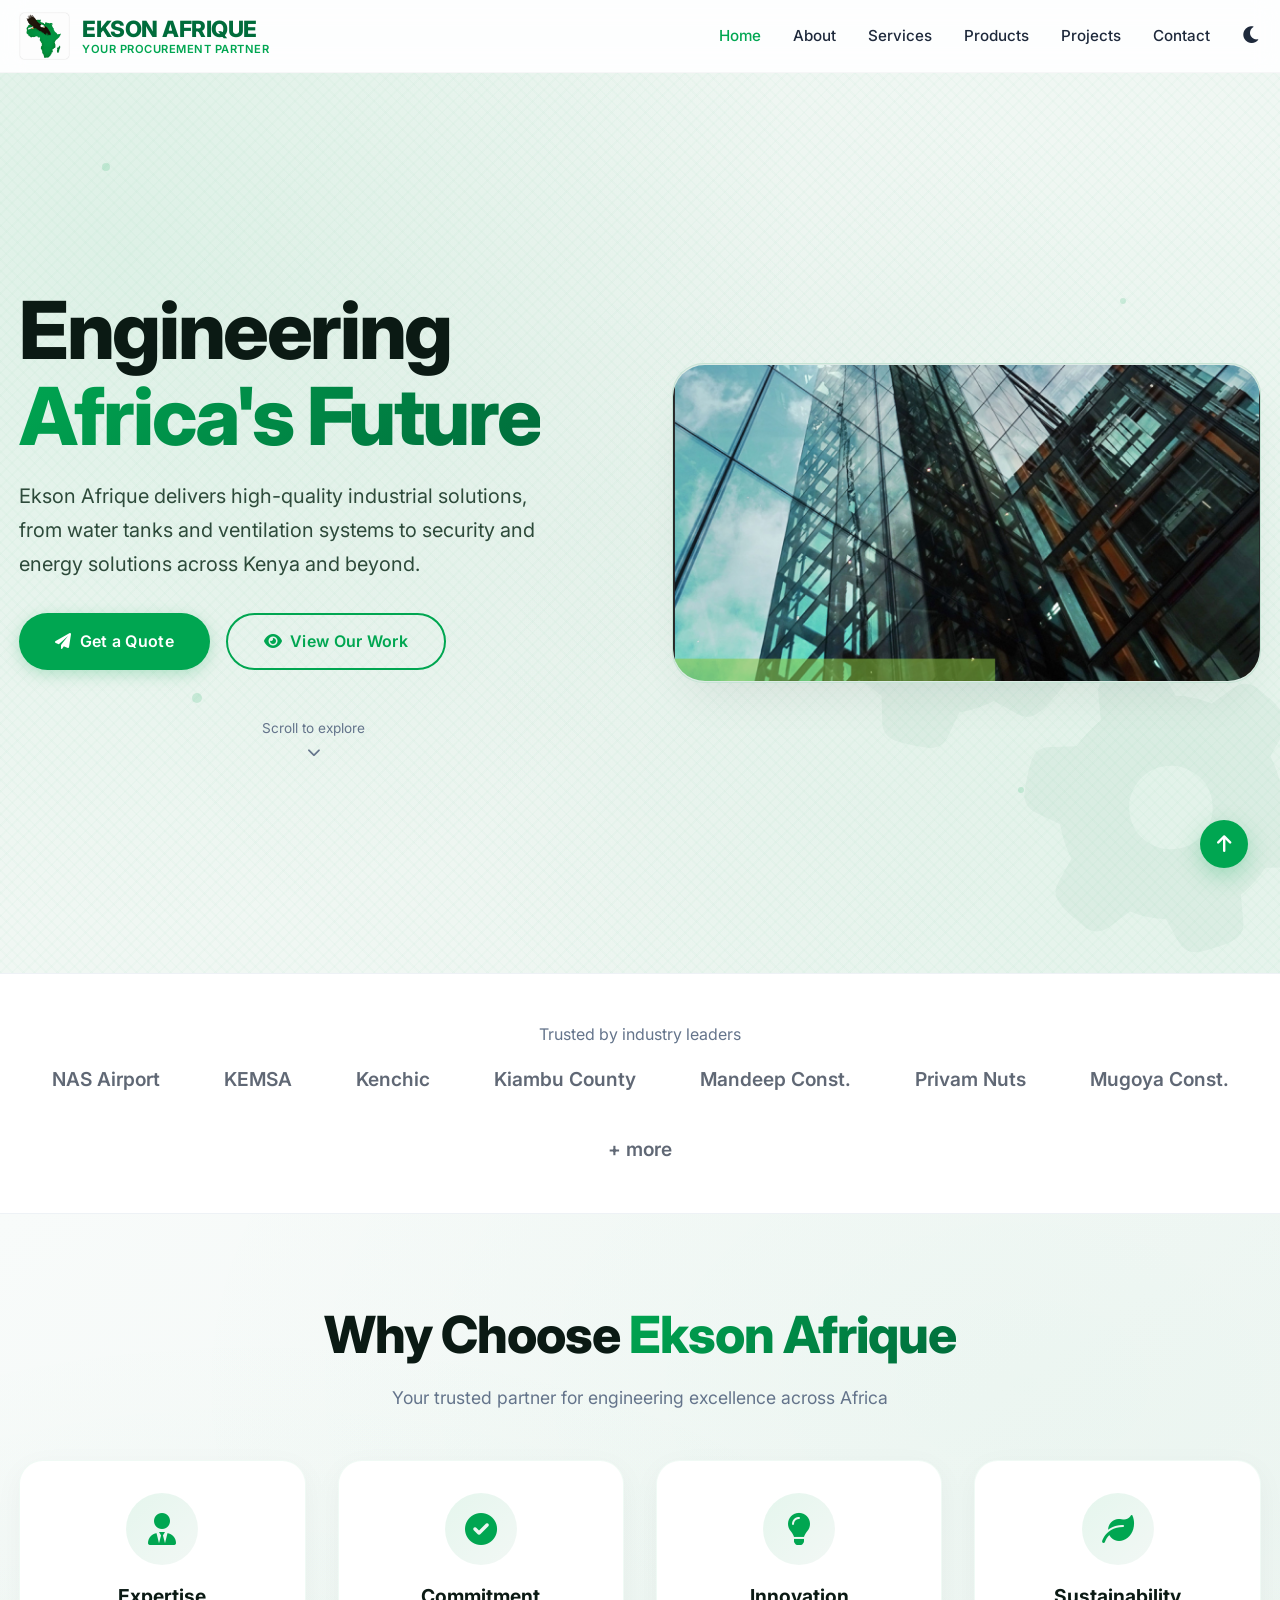
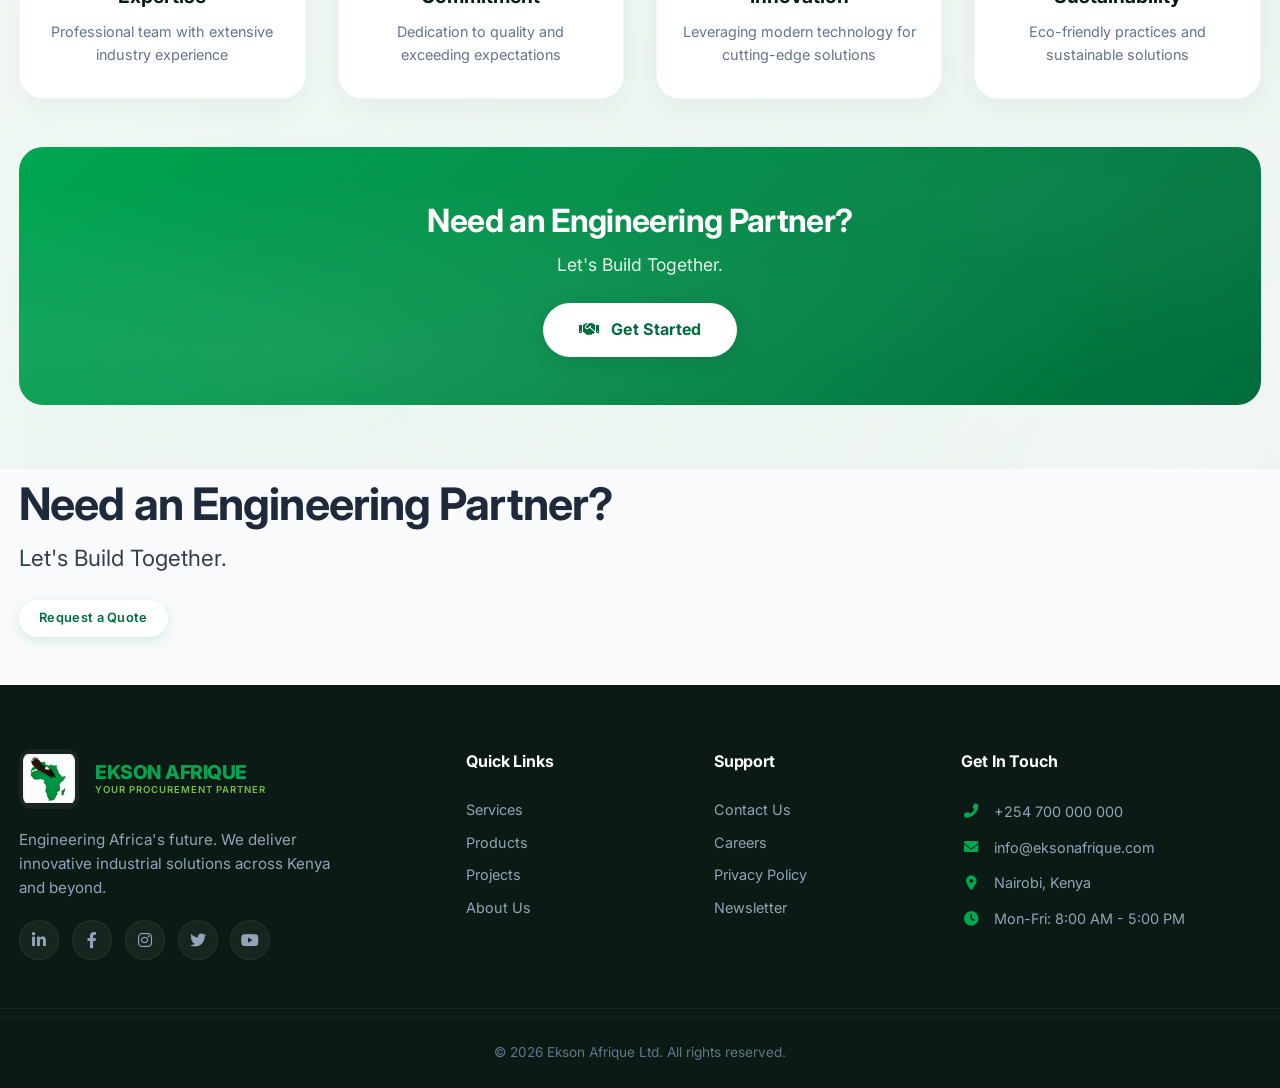
==== index.html @ 71b9205b "Initial website" ====
<!DOCTYPE html>
<html lang="en">
<head>
    <meta charset="UTF-8" />
    <meta name="viewport" content="width=device-width, initial-scale=1.0" />
    <title>Ekson Afrique – Engineering Excellence. Powering Africa's Future.</title>
    <meta name="description" content="Ekson Afrique Ltd is a Kenyan engineering and procurement company delivering industrial solutions, steel fabrication, security systems, and energy." />
    <meta property="og:title" content="Ekson Afrique – Engineering Excellence" />
    <meta property="og:description" content="Powering Africa's Future. Industrial engineering, procurement, and security." />
    <meta property="og:type" content="website" />
    <meta name="twitter:card" content="summary_large_image" />
    <link rel="icon" href="data:image/svg+xml,<svg xmlns='http://www.w3.org/2000/svg' viewBox='0 0 100 100'><text y='.9em' font-size='90'>⚙️</text></svg>" />
    <!-- Google Fonts Inter -->
    <link rel="preconnect" href="https://fonts.googleapis.com" />
    <link rel="preconnect" href="https://fonts.gstatic.com" crossorigin />
    <link href="https://fonts.googleapis.com/css2?family=Inter:opsz,wght@14..32,300;14..32,400;14..32,600;14..32,700;14..32,800&display=swap" rel="stylesheet" />
    <!-- Font Awesome 6 (Free) CDN -->
    <link rel="stylesheet" href="https://cdnjs.cloudflare.com/ajax/libs/font-awesome/6.0.0-beta3/css/all.min.css" />
    <!-- Global Styles -->


    <link rel="stylesheet" href="css/style.css" />
    <link rel="stylesheet" href="css/homepage.css">
    <link rel="stylesheet" href="css/modal.css">
    <link rel="stylesheet" href="css/footer.css">
      <link rel="stylesheet" href="css/privacy.css">
    
    


</head>
<body>
    <!-- ===== Navigation ===== -->
    <nav class="navbar" role="navigation" aria-label="Main navigation">

        
        <div class="container nav-flex">
            <a href="index.html" class="logo">
                <img src="./Pics/Logo.png" alt="">

                <div class="logo-text">
                    <span class="brand">EKSON AFRIQUE</span>
                    <span class="tagline">YOUR PROCUREMENT PARTNER</span>
                </div>
            </a>



            <div class="nav-links" id="navLinks">
                <a href="index.html">Home</a>
                <a href="pages/about.html">About</a>
                <a href="pages/services.html">Services</a>
                <a href="pages/products.html">Products</a>
                <a href="pages/projects.html">Projects</a>
                <a href="pages/contact.html">Contact</a>
                <button class="dark-toggle" id="darkToggle" aria-label="Toggle dark mode"><i class="fas fa-moon"></i></button>
            </div>
            <div class="hamburger" id="hamburger" aria-label="Menu" role="button" tabindex="0">
                <i class="fas fa-bars"></i>
            </div>
        </div>
    </nav>

 <!-- ===== INTRO / HERO SECTION ===== -->
<section class="intro-section">
    <!-- Background decorations -->
    <div class="bg-decoration">
        <i class="fas fa-cogs"></i>
    </div>
    <div class="floating-dots">
        <span></span>
        <span></span>
        <span></span>
        <span></span>
        <span></span>
    </div>
    
    <div class="container">
        <div class="hero-grid">
            <!-- Left Column: Text Content -->
            <div>
                <h1>
                    Engineering <br />
                    <span class="text-gradient">Africa's Future</span>
                </h1>
                <p class="hero-subtitle">
                    Ekson Afrique delivers high-quality industrial solutions, 
                    from water tanks and ventilation systems to security and 
                    energy solutions across Kenya and beyond.
                </p>
                <div class="hero-buttons">
                    <a href="pages/contact.html" class="btn">
                        <i class="fas fa-paper-plane" style="margin-right: 8px;"></i> Get a Quote
                    </a>
                    
                    <a href="pages/products.html"class="btn btn-outline">
                        <i class="fas fa-eye" style="margin-right: 8px;"></i> View Our Work
                    </a>
                </div>
                <div class="scroll-indicator">
                    <span>Scroll to explore</span>
                    <i class="fas fa-chevron-down" style="margin-top: 6px;"></i>
                </div>
            </div>
            
            <!-- Right Column: Image with Intro.png -->
            <div class="hero-image">
                <img src="../Pics/Intro.png" alt="Ekson Afrique - Engineering Solutions" />
                <div class="image-icon">
                    <i class="fas fa-industry"></i>
                </div>
            </div>
        </div>
    </div>
</section>
    <!-- ===== Trusted By ===== -->
    <section class="trusted">
        <div class="container">
            <p class="text-center" style="color:#64748B; margin-bottom:1rem; transition: color 0.3s;">Trusted by industry leaders</p>
            <div class="logo-strip">
                <span>NAS Airport</span><span>KEMSA</span><span>Kenchic</span><span>Kiambu County</span>
                <span>Mandeep Const.</span><span>Privam Nuts</span><span>Mugoya Const.</span><span>+ more</span>
            </div>
        </div>
    </section>

<!-- ===== Why Choose (Homepage) ===== -->
<section class="why-choose-section">
    <div class="container">
        <h2 class="section-title text-center">Why Choose <span class="text-gradient">Ekson Afrique</span></h2>
        <p class="section-subtitle text-center">Your trusted partner for engineering excellence across Africa</p>
        
        <div class="features-grid">
            <!-- Feature 1: Expertise -->
            <div class="feature-card">
                <div class="feature-icon-wrapper">
                    <i class="fas fa-user-tie"></i>
                </div>
                <h4>Expertise</h4>
                <p>Professional team with extensive industry experience</p>
            </div>

            <!-- Feature 2: Commitment -->
            <div class="feature-card">
                <div class="feature-icon-wrapper">
                    <i class="fas fa-check-circle"></i>
                </div>
                <h4>Commitment</h4>
                <p>Dedication to quality and exceeding expectations</p>
            </div>

            <!-- Feature 3: Innovation -->
            <div class="feature-card">
                <div class="feature-icon-wrapper">
                    <i class="fas fa-lightbulb"></i>
                </div>
                <h4>Innovation</h4>
                <p>Leveraging modern technology for cutting-edge solutions</p>
            </div>

            <!-- Feature 4: Sustainability -->
            <div class="feature-card">
                <div class="feature-icon-wrapper">
                    <i class="fas fa-leaf"></i>
                </div>
                <h4>Sustainability</h4>
                <p>Eco-friendly practices and sustainable solutions</p>
            </div>
        </div>

        <!-- CTA at bottom -->
        <div class="why-choose-cta">
            <h3>Need an Engineering Partner?</h3>
            <p>Let's Build Together.</p>
            <a href="pages/contact.html" class="btn">
                <i class="fas fa-handshake" style="margin-right: 8px;"></i> Get Started
            </a>
        </div>
    </div>
</section>

    <!-- ===== CTA ===== -->
    <section class="container">
        <div class="cta-section">
            <h2 style="font-size:2.8rem;">Need an Engineering Partner?</h2>
            <p style="font-size:1.4rem; opacity:0.9;">Let's Build Together.</p>
            <a href="pages/contact.html" class="btn" style="background:white; color:#006C3B; margin-top:1.5rem;">Request a Quote</a>
        </div>
    </section>

   <!-- ===== FOOTER ===== -->
<footer class="footer">
    <div class="container footer-grid">
        <!-- Column 1: Logo & About -->
        <div class="footer-brand">
            <div class="footer-logo-wrapper">
                <img src="./Pics/Logo.png" alt="Ekson Afrique Logo" class="footer-logo" />
                <div class="footer-logo-text">
                    <span class="footer-brand-name">EKSON AFRIQUE</span>
                    <span class="footer-tagline">YOUR PROCUREMENT PARTNER</span>
                </div>
            </div>
            <p class="footer-description">Engineering Africa's future. We deliver innovative industrial solutions across Kenya and beyond.</p>
            <div class="footer-social">
                    <a href="https://www.linkedin.com/company/ekson-afrique/" aria-label="LinkedIn"><i class="fab fa-linkedin-in"></i></a>
                    <a href="https://web.facebook.com/eksonafriqueltd/" aria-label="Facebook"><i class="fab fa-facebook-f"></i></a>

                    <a href="https://www.instagram.com/ekson_afrique/"  aria-label="Instagram"><i class="fab fa-instagram"></i></a>

                    <a href="https://twitter.com" aria-label="Twitter"><i class="fab fa-twitter"></i></a>

                    <a href="https://www.youtube.com" aria-label="YouTube"><i class="fab fa-youtube"></i></a>
                </div>
        </div>

        <!-- Column 2: Quick Links -->
        <div class="footer-links">
            <h4>Quick Links</h4>
            <a href="services.html">Services</a>
            <a href="products.html">Products</a>
            <a href="projects.html">Projects</a>
            <a href="about.html">About Us</a>
        </div>

        <!-- Column 3: Support -->
        <div class="footer-links">
            <h4>Support</h4>
            <a href="contact.html">Contact Us</a>
            <a href="#">Careers</a>
            <a href="#" id="privacyPolicyLink">Privacy Policy</a>
            <a href="#">Newsletter</a>
        </div>

        <!-- Column 4: Contact Info -->
        <div class="footer-contact">
            <h4>Get In Touch</h4>
            <div class="footer-contact-item">
                <i class="fas fa-phone-alt"></i>
                <span>+254 700 000 000</span>
            </div>
            <div class="footer-contact-item">
                <i class="fas fa-envelope"></i>
                <span>info@eksonafrique.com</span>
            </div>
            <div class="footer-contact-item">
                <i class="fas fa-map-marker-alt"></i>
                <span>Nairobi, Kenya</span>
            </div>
            <div class="footer-contact-item">
                <i class="fas fa-clock"></i>
                <span>Mon-Fri: 8:00 AM - 5:00 PM</span>
            </div>
        </div>
    </div>

    <!-- Footer Bottom -->
    <div class="footer-bottom">
        <div class="container">
            <p>&copy; 2026 Ekson Afrique Ltd. All rights reserved.</p>
        </div>
    </div>
</footer>


<div class="modal-overlay" id="privacyModal">
    <div class="modal-container">
        <div class="modal-header">
            <h2>Privacy Policy</h2>
            <button class="modal-close-btn" id="closeModalBtn" aria-label="Close modal">
                <i class="fas fa-times"></i>
            </button>
        </div>
        <div class="modal-body">
            <div class="modal-content">
                <p><strong>Last Updated:</strong> July 2026</p>
                
                <h3>1. Information We Collect</h3>
                <p>Ekson Afrique Ltd collects information you provide directly, such as when you contact us, request a quote, or sign up for our newsletter. This may include:</p>
                <ul>
                    <li>Name and contact information</li>
                    <li>Company details</li>
                    <li>Project requirements</li>
                    <li>Communication preferences</li>
                </ul>

                <h3>2. How We Use Your Information</h3>
                <p>We use the information we collect to:</p>
                <ul>
                    <li>Provide and improve our services</li>
                    <li>Respond to inquiries and requests</li>
                    <li>Send important updates and communications</li>
                    <li>Comply with legal obligations</li>
                </ul>

                <h3>3. Information Sharing</h3>
                <p>We do not sell, trade, or rent your personal information to third parties. We may share information with:</p>
                <ul>
                    <li>Service providers who assist with our operations</li>
                    <li>Legal authorities when required by law</li>
                    <li>Business partners with your consent</li>
                </ul>

                <h3>4. Data Security</h3>
                <p>We implement appropriate technical and organizational measures to protect your personal information against unauthorized access, alteration, disclosure, or destruction.</p>

                <h3>5. Your Rights</h3>
                <p>You have the right to:</p>
                <ul>
                    <li>Access your personal data</li>
                    <li>Request corrections to your data</li>
                    <li>Request deletion of your data</li>
                    <li>Opt-out of marketing communications</li>
                </ul>

                <h3>6. Cookies</h3>
                <p>We use cookies to enhance your browsing experience. You can control cookie preferences through your browser settings.</p>

                <h3>7. Changes to This Policy</h3>
                <p>We may update this privacy policy from time to time. We will notify you of any significant changes by posting the new policy on this page.</p>

                <h3>8. Contact Us</h3>
                <p>If you have any questions about this Privacy Policy, please contact us:</p>
                <ul>
                    <li><strong>Email:</strong> info@eksonafrique.com</li>
                    <li><strong>Phone:</strong> +254 700 000 000</li>
                    <li><strong>Address:</strong> Nairobi, Kenya</li>
                </ul>
            </div>
        </div>
        <div class="modal-footer">
            <button class="modal-close-btn-secondary" id="closeModalBtnSecondary">Close</button>
        </div>
    </div>
</div>


    <!-- ===== Back to Top ===== -->
    <button class="back-top" id="backTop" aria-label="Back to top"><i class="fas fa-arrow-up"></i></button>
    <!-- ===== JavaScript ===== -->
    <script src="JS/main.js"></script>
    <script src="JS/privacy-modal.js"></script>
    
</body>
</html>
---- css/style.css ----
/* ============================================
   Ekson Afrique - Global Styles
   ============================================ */

/* ---------- Reset & Base ---------- */
* {
    margin: 0;
    padding: 0;
    box-sizing: border-box;
}

body {
    font-family: 'Inter', sans-serif;
    background: #F8FAFC;
    color: #1E293B;
    line-height: 1.6;
    scroll-behavior: smooth;
    overflow-x: hidden;
    transition: background 0.3s, color 0.3s;
}

body.dark {
    background: #0f172a;
    color: #e2e8f0;
}

a {
    text-decoration: none;
    color: inherit;
}

.container {
    max-width: 1280px;
    margin: 0 auto;
    padding: 0 24px;
}

/* ---------- Cards ---------- */
.card {
    background: white;
    border-radius: 24px;
    box-shadow: 0 12px 30px -8px rgba(0, 0, 0, 0.08);
    transition: transform 0.2s, box-shadow 0.2s, background 0.3s, color 0.3s;
    padding: 1.5rem;
}

body.dark .card {
    background: #1e293b;
    box-shadow: 0 12px 30px -8px rgba(0, 0, 0, 0.4);
}

.card:hover {
    transform: translateY(-4px);
    box-shadow: 0 24px 40px -12px rgba(0, 166, 81, 0.15);
}

body.dark .card:hover {
    box-shadow: 0 24px 40px -12px rgba(0, 166, 81, 0.3);
}

/* ---------- Buttons ---------- */
.btn {
    display: inline-block;
    background: #00A651;
    color: white;
    padding: 14px 32px;
    border-radius: 60px;
    font-weight: 600;
    letter-spacing: 0.3px;
    transition: all 0.25s;
    border: none;
    cursor: pointer;
    font-size: 1rem;
    box-shadow: 0 4px 12px rgba(0, 166, 81, 0.25);
}

.btn:hover {
    background: #006C3B;
    transform: scale(1.02);
    box-shadow: 0 8px 24px rgba(0, 166, 81, 0.35);
}

.btn-outline {
    background: transparent;
    border: 1.5px solid #00A651;
    color: #00A651;
    box-shadow: none;
}

.btn-outline:hover {
    background: #00A651;
    color: white;
}

/* ---------- Typography ---------- */
h1,
h2,
h3 {
    font-weight: 700;
    letter-spacing: -0.02em;
}

.text-gradient {
    background: linear-gradient(135deg, #00A651, #006C3B);
    -webkit-background-clip: text;
    -webkit-text-fill-color: transparent;
    background-clip: text;
}

.section-title {
    font-size: clamp(2.2rem, 5vw, 3.4rem);
    margin-bottom: 1rem;
}

/* ---------- Navigation ---------- */
.navbar {
    position: sticky;
    top: 0;
    z-index: 100;
    background: rgba(255, 255, 255, 0.75);
    backdrop-filter: blur(12px);
    -webkit-backdrop-filter: blur(12px);
    border-bottom: 1px solid rgba(0, 0, 0, 0.03);
    padding: 12px 0;
    transition: background 0.3s, border-color 0.3s;
}

body.dark .navbar {
    background: rgba(15, 23, 42, 0.85);
    border-bottom: 1px solid rgba(255, 255, 255, 0.05);
}

.nav-flex {
    display: flex;
    align-items: center;
    justify-content: space-between;
}

.logo {
    display: flex;
    align-items: center;
    gap: 12px;
    font-size: 1.2rem;
    font-weight: 700;
    color: #006C3B;
    transition: color 0.3s;
}

body.dark .logo {
    color: #00A651;
}

.logo img {
    height: 48px;
    width: auto;
    object-fit: contain;
}

.logo-text {
    display: flex;
    flex-direction: column;
    line-height: 1.2;
}

.logo-text .brand {
    font-size: 1.4rem;
    font-weight: 800;
    letter-spacing: -0.5px;
    color: #006C3B;
}

body.dark .logo-text .brand {
    color: #00A651;
}

.logo-text .tagline {
    font-size: 0.7rem;
    font-weight: 600;
    color: #00A651;
    letter-spacing: 0.5px;
    text-transform: uppercase;
}

body.dark .logo-text .tagline {
    color: #74C043;
}

.nav-links {
    display: flex;
    gap: 2rem;
    font-weight: 500;
}

.nav-links a {
    transition: color 0.2s;
    font-size: 0.95rem;
}

.nav-links a:hover,
.nav-links a.active {
    color: #00A651;
}

.hamburger {
    display: none;
    font-size: 1.8rem;
    cursor: pointer;
    color: #1E293B;
}

body.dark .hamburger {
    color: #e2e8f0;
}

/* ---------- Hero ---------- */
.hero {
    min-height: 100vh;
    display: flex;
    align-items: center;
    background: linear-gradient(145deg, #F8FAFC 0%, #e9f3ef 100%);
    position: relative;
    overflow: hidden;
    padding: 2rem 0;
    transition: background 0.3s;
}

body.dark .hero {
    background: linear-gradient(145deg, #0f172a 0%, #1a2a3a 100%);
}

.hero-grid {
    display: grid;
    grid-template-columns: 1fr 1fr;
    gap: 4rem;
    align-items: center;
}

.hero h1 {
    font-size: clamp(3rem, 7vw, 5rem);
    line-height: 1.1;
    margin-bottom: 1.5rem;
}

.hero p {
    font-size: 1.25rem;
    color: #64748B;
    max-width: 540px;
    margin-bottom: 2.5rem;
    transition: color 0.3s;
}

body.dark .hero p {
    color: #94a3b8;
}

.hero-buttons {
    display: flex;
    gap: 1rem;
    flex-wrap: wrap;
}

.scroll-indicator {
    margin-top: 4rem;
    display: flex;
    flex-direction: column;
    align-items: center;
    color: #64748B;
    font-size: 0.85rem;
    animation: bounce 2s infinite;
    transition: color 0.3s;
}

body.dark .scroll-indicator {
    color: #94a3b8;
}

@keyframes bounce {
    0%,
    100% {
        transform: translateY(0);
    }
    50% {
        transform: translateY(8px);
    }
}

.hero-image {
    background: url('data:image/svg+xml;utf8,<svg xmlns="http://www.w3.org/2000/svg" viewBox="0 0 400 300" fill="%2300A65120"><rect width="400" height="300" rx="20"/><text x="30" y="180" font-size="28" font-family="Inter" fill="%23006C3B">⚙️ Engineering</text><text x="30" y="230" font-size="24" fill="%2300A651">Industrial solutions</text></svg>') no-repeat center/cover;
    min-height: 300px;
    border-radius: 32px;
    background-color: #d4e8e0;
    box-shadow: 0 20px 40px -12px rgba(0, 0, 0, 0.1);
    transition: background-color 0.3s;
}

body.dark .hero-image {
    background-color: #1a2a3a;
}

/* ---------- Trusted By ---------- */
.trusted {
    padding: 3rem 0;
    background: white;
    border-top: 1px solid #eef2f6;
    border-bottom: 1px solid #eef2f6;
    transition: background 0.3s, border-color 0.3s;
}

body.dark .trusted {
    background: #1a2332;
    border-color: #2d3f4a;
}

.logo-strip {
    display: flex;
    flex-wrap: wrap;
    justify-content: center;
    gap: 2.5rem 4rem;
    align-items: center;
    opacity: 0.7;
    font-weight: 600;
    font-size: 1.2rem;
    color: #1E293B;
    transition: color 0.3s;
}

body.dark .logo-strip {
    color: #cbd5e1;
}

/* ---------- About ---------- */
.about-grid {
    display: grid;
    grid-template-columns: 1fr 1fr;
    gap: 4rem;
    align-items: center;
    padding: 4rem 0;
}

.stats {
    display: grid;
    grid-template-columns: 1fr 1fr;
    gap: 1.5rem;
    margin-top: 2rem;
}

.stat-item {
    background: white;
    padding: 1.2rem;
    border-radius: 20px;
    text-align: center;
    box-shadow: 0 4px 12px rgba(0, 0, 0, 0.02);
    transition: background 0.3s, color 0.3s;
}

body.dark .stat-item {
    background: #1e293b;
}

.stat-number {
    font-size: 2.4rem;
    font-weight: 800;
    color: #00A651;
}

/* ---------- Services ---------- */
.services-grid {
    display: grid;
    grid-template-columns: repeat(auto-fit, minmax(220px, 1fr));
    gap: 2rem;
    margin: 2rem 0;
}

.service-card {
    text-align: center;
    padding: 2rem 1rem;
}

.service-card i {
    font-size: 2.8rem;
    color: #00A651;
    margin-bottom: 1rem;
}

body.dark .service-card i {
    color: #74C043;
}

 /* ---------- PRODUCT SECTION (modified) ---------- */
    .product-grid-wrapper {
      margin: 2rem 0 1rem;
    }
    /* category filter tabs */
    .category-tabs {
      display: flex;
      flex-wrap: wrap;
      justify-content: center;
      gap: 0.6rem 1.2rem;
      margin-bottom: 2.5rem;
    }
    .category-tab {
      background: transparent;
      border: none;
      font-size: 0.95rem;
      font-weight: 600;
      padding: 0.5rem 0.2rem;
      cursor: pointer;
      color: #64748B;
      border-bottom: 3px solid transparent;
      transition: color 0.2s, border-color 0.2s;
      font-family: 'Inter', sans-serif;
    }
    .category-tab:hover {
      color: #006C3B;
    }
    .category-tab.active {
      color: #006C3B;
      border-bottom-color: #00A651;
    }
    body.dark .category-tab {
      color: #b0c8bd;
    }
    body.dark .category-tab.active {
      color: #4cdb8f;
      border-bottom-color: #4cdb8f;
    }
    /* product grid - larger cards, better spacing */
    .product-grid {
      display: grid;
      grid-template-columns: repeat(auto-fill, minmax(280px, 1fr));
      gap: 2.2rem;
      margin: 1.5rem 0;
    }
    .product-card {
      background: white;
      border-radius: 28px;
      padding: 1.6rem 1.4rem 1.8rem;
      box-shadow: 0 8px 28px rgba(0,0,0,0.04);
      transition: transform 0.25s ease, box-shadow 0.3s;
      border: 1px solid rgba(0,166,81,0.06);
      display: flex;
      flex-direction: column;
      align-items: center;
      text-align: center;
    }
    body.dark .product-card {
      background: #1a2a22;
      border-color: #2f4a3d;
      box-shadow: 0 8px 28px rgba(0,0,0,0.25);
    }
    .product-card:hover {
      transform: translateY(-6px);
      box-shadow: 0 20px 40px rgba(0,0,0,0.06);
    }
    body.dark .product-card:hover {
      box-shadow: 0 20px 40px rgba(0,0,0,0.35);
    }
    /* larger, cleaner image */
    .product-card .product-img {
      width: 100%;
      aspect-ratio: 1 / 1;
      background: #e6f0eb;
      border-radius: 24px;
      object-fit: cover;
      display: block;
      margin-bottom: 0.5rem;
      box-shadow: 0 4px 12px rgba(0,0,0,0.02);
      transition: background 0.2s;
    }
    body.dark .product-card .product-img {
      background: #2b4037;
    }
    .product-card h4 {
      font-size: 1.3rem;
      font-weight: 700;
      margin: 0.4rem 0 0.1rem;
      letter-spacing: -0.01em;
    }
    .product-card .product-category-tag {
      font-size: 0.7rem;
      font-weight: 600;
      text-transform: uppercase;
      letter-spacing: 0.5px;
      color: #00A651;
      background: rgba(0,166,81,0.08);
      padding: 0.2rem 0.9rem;
      border-radius: 40px;
      display: inline-block;
      margin-bottom: 0.2rem;
    }
    body.dark .product-card .product-category-tag {
      background: rgba(0,166,81,0.18);
      color: #4cdb8f;
    }
    /* toggle button (v) */
    .product-details-toggle {
      margin-top: 0.2rem;
      background: none;
      border: none;
      font-size: 1rem;
      color: #00A651;
      cursor: pointer;
      transition: transform 0.2s;
      padding: 0.2rem 0.6rem;
      display: inline-flex;
      align-items: center;
      gap: 0.3rem;
      font-weight: 600;
      font-family: 'Inter', sans-serif;
    }
    .product-details-toggle:hover {
      transform: scale(1.04);
      color: #008c45;
    }
    .product-details-toggle i {
      font-size: 1rem;
      transition: transform 0.25s;
    }
    .product-details-toggle.open i {
      transform: rotate(180deg);
    }
    .product-info-panel {
      max-height: 0;
      overflow: hidden;
      transition: max-height 0.35s ease, opacity 0.25s, margin 0.2s;
      opacity: 0;
      width: 100%;
      margin-top: 0;
      background: #f4f9f6;
      border-radius: 20px;
      padding: 0 1rem;
      color: #1e3a2d;
      text-align: left;
    }
    body.dark .product-info-panel {
      background: #1f332a;
      color: #d6e8df;
    }
    .product-info-panel.open {
      max-height: 400px;
      opacity: 1;
      margin-top: 0.8rem;
      padding: 1rem 1.2rem;
    }
    .product-info-panel p {
      font-weight: 600;
      margin-bottom: 0.2rem;
    }
    .product-info-panel ul {
      list-style: none;
      padding-left: 0;
      font-size: 0.9rem;
      color: #2d4a3a;
    }
    body.dark .product-info-panel ul {
      color: #bdd6cb;
    }
    .product-info-panel ul li {
      padding: 0.15rem 0;
      display: flex;
      align-items: center;
      gap: 0.4rem;
    }
    .product-info-panel ul li::before {
      content: "•";
      color: #00A651;
      font-weight: 700;
    }
    .product-card .btn {
      margin-top: 0.6rem;
      padding: 8px 22px;
      font-size: 0.8rem;
      width: auto;
    }
    /* hide cards by category */
    .product-card.hidden {
      display: none;
    }
    /* responsive */
    @media (max-width: 700px) {
      .product-grid {
        grid-template-columns: repeat(auto-fill, minmax(220px, 1fr));
        gap: 1.2rem;
      }
      .product-card {
        padding: 1rem;
      }
      .section-title {
        font-size: 2rem;
      }
    }
    @media (max-width: 480px) {
      .product-grid {
        grid-template-columns: 1fr;
        max-width: 340px;
        margin-left: auto;
        margin-right: auto;
      }
    }

        .container {
            max-width: 1400px;
            margin: 0 auto;
            padding: 0 1.2rem;
        }
        .text-center {
            text-align: center;
        }
        .section-title {
            font-size: 2.6rem;
            font-weight: 800;
            letter-spacing: -0.02em;
            margin-bottom: 0.4rem;
        }
        .py-16 {
            padding: 2rem 0 3rem;
        }
        .btn {
            display: inline-block;
            background: #00A651;
            color: white;
            padding: 8px 20px;
            border-radius: 60px;
            font-weight: 600;
            font-size: 0.8rem;
            border: none;
            cursor: pointer;
            transition: background 0.2s, transform 0.15s;
            box-shadow: 0 4px 12px rgba(0,166,81,0.15);
            text-decoration: none;
        }
        .btn:hover {
            background: #008c45;
            transform: translateY(-2px);
        }
        body.dark .btn {
            box-shadow: 0 4px 12px rgba(0,0,0,0.3);
        }
        /* ---------- PROJECTS SECTION (modified) ---------- */
        .project-grid-wrapper {
            margin: 2rem 0 1rem;
        }
        /* category filter tabs */
        .category-tabs {
            display: flex;
            flex-wrap: wrap;
            justify-content: center;
            gap: 0.6rem 1.2rem;
            margin-bottom: 2.5rem;
        }
        .category-tab {
            background: transparent;
            border: none;
            font-size: 0.95rem;
            font-weight: 600;
            padding: 0.5rem 0.2rem;
            cursor: pointer;
            color: #64748B;
            border-bottom: 3px solid transparent;
            transition: color 0.2s, border-color 0.2s;
            font-family: 'Inter', sans-serif;
        }
        .category-tab:hover {
            color: #006C3B;
        }
        .category-tab.active {
            color: #006C3B;
            border-bottom-color: #00A651;
        }
        body.dark .category-tab {
            color: #b0c8bd;
        }
        body.dark .category-tab.active {
            color: #4cdb8f;
            border-bottom-color: #4cdb8f;
        }
        /* project grid - larger cards, better spacing */
        .project-grid {
            display: grid;
            grid-template-columns: repeat(auto-fill, minmax(300px, 1fr));
            gap: 2.2rem;
            margin: 1.5rem 0;
        }
        .project-card {
            background: white;
            border-radius: 28px;
            overflow: hidden;
            box-shadow: 0 8px 28px rgba(0,0,0,0.04);
            transition: transform 0.25s ease, box-shadow 0.3s;
            border: 1px solid rgba(0,166,81,0.06);
            display: flex;
            flex-direction: column;
        }
        body.dark .project-card {
            background: #1a2a22;
            border-color: #2f4a3d;
            box-shadow: 0 8px 28px rgba(0,0,0,0.25);
        }
        .project-card:hover {
            transform: translateY(-6px);
            box-shadow: 0 20px 40px rgba(0,0,0,0.06);
        }
        body.dark .project-card:hover {
            box-shadow: 0 20px 40px rgba(0,0,0,0.35);
        }
        /* larger, cleaner image */
        .project-card .project-img {
            width: 100%;
            aspect-ratio: 16 / 10;
            background: #e6f0eb;
            object-fit: cover;
            display: block;
            transition: background 0.2s;
        }
        body.dark .project-card .project-img {
            background: #2b4037;
        }
        .project-card .project-body {
            padding: 1.2rem 1.4rem 1.6rem;
            display: flex;
            flex-direction: column;
            flex: 1;
        }
        .project-card h4 {
            font-size: 1.3rem;
            font-weight: 700;
            margin-bottom: 0.2rem;
            letter-spacing: -0.01em;
        }
        .project-card .project-category-tag {
            font-size: 0.7rem;
            font-weight: 600;
            text-transform: uppercase;
            letter-spacing: 0.5px;
            color: #00A651;
            background: rgba(0,166,81,0.08);
            padding: 0.2rem 0.9rem;
            border-radius: 40px;
            display: inline-block;
            margin-bottom: 0.5rem;
            align-self: flex-start;
        }
        body.dark .project-card .project-category-tag {
            background: rgba(0,166,81,0.18);
            color: #4cdb8f;
        }
        .project-card p {
            color: #64748B;
            font-size: 0.9rem;
            line-height: 1.5;
            margin-bottom: 0.4rem;
        }
        body.dark .project-card p {
            color: #b0c8bd;
        }
        .project-card .client-location {
            font-size: 0.85rem;
            font-weight: 500;
            color: #1e3a2d;
            margin: 0.2rem 0;
        }
        body.dark .project-card .client-location {
            color: #cce0d6;
        }
        .project-card .client-location i {
            color: #00A651;
            width: 1.2rem;
        }
        .project-tags {
            display: flex;
            flex-wrap: wrap;
            gap: 0.4rem;
            margin: 0.5rem 0 0.8rem;
        }
        .project-tags span {
            background: #00A65115;
            color: #00A651;
            padding: 0.15rem 0.9rem;
            border-radius: 40px;
            font-size: 0.7rem;
            font-weight: 600;
        }
        body.dark .project-tags span {
            background: #1f4d3a;
            color: #7cdbab;
        }
        /* toggle button (v) */
        .project-details-toggle {
            margin-top: 0.2rem;
            background: none;
            border: none;
            font-size: 1rem;
            color: #00A651;
            cursor: pointer;
            transition: transform 0.2s;
            padding: 0.2rem 0.6rem;
            display: inline-flex;
            align-items: center;
            gap: 0.3rem;
            font-weight: 600;
            font-family: 'Inter', sans-serif;
            align-self: flex-start;
        }
        .project-details-toggle:hover {
            transform: scale(1.04);
            color: #008c45;
        }
        .project-details-toggle i {
            font-size: 1rem;
            transition: transform 0.25s;
        }
        .project-details-toggle.open i {
            transform: rotate(180deg);
        }
        .project-info-panel {
            max-height: 0;
            overflow: hidden;
            transition: max-height 0.35s ease, opacity 0.25s, margin 0.2s;
            opacity: 0;
            width: 100%;
            margin-top: 0;
            background: #f4f9f6;
            border-radius: 20px;
            padding: 0 1rem;
            color: #1e3a2d;
            text-align: left;
        }
        body.dark .project-info-panel {
            background: #1f332a;
            color: #d6e8df;
        }
        .project-info-panel.open {
            max-height: 400px;
            opacity: 1;
            margin-top: 0.6rem;
            padding: 0.8rem 1.2rem;
        }
        .project-info-panel p {
            font-weight: 600;
            margin-bottom: 0.2rem;
            color: #1e3a2d;
        }
        body.dark .project-info-panel p {
            color: #d6e8df;
        }
        .project-info-panel ul {
            list-style: none;
            padding-left: 0;
            font-size: 0.9rem;
            color: #2d4a3a;
        }
        body.dark .project-info-panel ul {
            color: #bdd6cb;
        }
        .project-info-panel ul li {
            padding: 0.15rem 0;
            display: flex;
            align-items: center;
            gap: 0.4rem;
        }
        .project-info-panel ul li::before {
            content: "•";
            color: #00A651;
            font-weight: 700;
        }
        .project-card .btn {
            margin-top: 0.6rem;
            padding: 8px 22px;
            font-size: 0.8rem;
            width: auto;
            align-self: flex-start;
        }
        /* hide cards by category */
        .project-card.hidden {
            display: none;
        }
        /* responsive */
        @media (max-width: 700px) {
            .project-grid {
                grid-template-columns: repeat(auto-fill, minmax(260px, 1fr));
                gap: 1.2rem;
            }
            .section-title {
                font-size: 2rem;
            }
        }
        @media (max-width: 480px) {
            .project-grid {
                grid-template-columns: 1fr;
                max-width: 360px;
                margin-left: auto;
                margin-right: auto;
            }
        }
        /* ---------- dark mode support (demo) ---------- */
        body.dark {
            background: #0f1a14;
            color: #e8f0ec;
        }
        body.dark .category-tab {
            color: #b0c8bd;
        }
        body.dark .category-tab.active {
            color: #4cdb8f;
            border-bottom-color: #4cdb8f;
        }
/* ---------- Footer ---------- */
.footer {
    background: #0b1a14;
    color: #cbd5e1;
    padding: 3rem 0 1.5rem;
    margin-top: 3rem;
    transition: background 0.3s;
}

body.dark .footer {
    background: #0a0f1a;
}

.footer-grid {
    display: grid;
    grid-template-columns: repeat(auto-fit, minmax(160px, 1fr));
    gap: 2rem;
}

.footer a {
    color: #94a3b8;
    transition: 0.2s;
}

.footer a:hover {
    color: #00A651;
}

.social-icons a {
    display: inline-block;
    margin-right: 1rem;
    font-size: 1.5rem;
    color: #94a3b8;
    transition: color 0.2s, transform 0.2s;
}

.social-icons a:hover {
    color: #00A651;
    transform: translateY(-2px);
}

/* ---------- Dark Mode Toggle ---------- */
.dark-toggle {
    background: none;
    border: none;
    font-size: 1.2rem;
    cursor: pointer;
    color: #1E293B;
    transition: color 0.3s;
}

body.dark .dark-toggle {
    color: #e2e8f0;
}

/* ---------- Back to Top ---------- */
.back-top {
    position: fixed;
    bottom: 2rem;
    right: 2rem;
    background: #00A651;
    color: white;
    width: 48px;
    height: 48px;
    border-radius: 60px;
    display: flex;
    align-items: center;
    justify-content: center;
    box-shadow: 0 8px 24px rgba(0, 166, 81, 0.3);
    cursor: pointer;
    transition: 0.2s;
    border: none;
    font-size: 1.2rem;
}

.back-top:hover {
    background: #006C3B;
    transform: scale(1.05);
}

/* ---------- Utilities ---------- */
.py-16 {
    padding: 4rem 0;
}

.text-center {
    text-align: center;
}

/* ---------- Form Inputs ---------- */
input,
textarea {
    transition: background 0.3s, color 0.3s, border-color 0.3s;
}

body.dark input,
body.dark textarea {
    background: #1e293b;
    color: #e2e8f0;
    border-color: #334155;
}

body.dark input::placeholder,
body.dark textarea::placeholder {
    color: #64748B;
}

/* ---------- Responsive ---------- */
@media (max-width: 1024px) {
    .hero-grid {
        grid-template-columns: 1fr;
        gap: 2rem;
    }
    .about-grid {
        grid-template-columns: 1fr;
    }
    .contact-grid {
        grid-template-columns: 1fr;
    }
}

@media (max-width: 768px) {
    .nav-links {
        display: none;
        flex-direction: column;
        background: white;
        position: absolute;
        top: 70px;
        left: 0;
        width: 100%;
        padding: 2rem;
        gap: 1.2rem;
        box-shadow: 0 20px 40px rgba(0, 0, 0, 0.05);
    }
    body.dark .nav-links {
        background: #1a2332;
        box-shadow: 0 20px 40px rgba(0, 0, 0, 0.4);
    }
    .nav-links.open {
        display: flex;
    }
    .hamburger {
        display: block;
    }
    .stats {
        grid-template-columns: 1fr 1fr;
    }
    .hero h1 {
        font-size: 2.8rem;
    }
    .logo-text .brand {
        font-size: 1.1rem;
    }
    .logo-text .tagline {
        font-size: 0.6rem;
    }
    .logo img {
        height: 36px;
    }
}

@media (max-width: 480px) {
    .btn {
        padding: 12px 24px;
        font-size: 0.9rem;
    }
    .stats {
        grid-template-columns: 1fr;
    }
    .logo-text .brand {
        font-size: 0.95rem;
    }
    .logo-text .tagline {
        font-size: 0.5rem;
    }
    .logo img {
        height: 30px;
    }
}
---- css/homepage.css ----
/* ============================================
   Intro Section - Enhanced Background & Text
   ============================================ */

/* ---------- Intro / Hero Override ---------- */
.intro-section {
    position: relative;
    min-height: 100vh;
    display: flex;
    align-items: center;
    padding: 4rem 0;
    overflow: hidden;
    background: #f0f7f3;
    transition: background 0.3s;
}

body.dark .intro-section {
    background: #0b1a14;
}

/* Animated gradient background with engineering vibe */
.intro-section::before {
    content: '';
    position: absolute;
    inset: 0;
    z-index: 0;
    background: 
        radial-gradient(circle at 10% 20%, rgba(0, 166, 81, 0.08) 0%, transparent 50%),
        radial-gradient(circle at 90% 80%, rgba(0, 166, 81, 0.06) 0%, transparent 50%),
        radial-gradient(circle at 50% 50%, rgba(0, 108, 59, 0.03) 0%, transparent 70%);
    animation: ambientGlow 12s ease-in-out infinite alternate;
}

@keyframes ambientGlow {
    0% {
        opacity: 0.6;
        transform: scale(1);
    }
    100% {
        opacity: 1;
        transform: scale(1.1);
    }
}

/* Subtle engineering pattern overlay */
.intro-section::after {
    content: '';
    position: absolute;
    inset: 0;
    z-index: 0;
    background-image: 
        repeating-linear-gradient(45deg, 
            rgba(0, 166, 81, 0.02) 0px, 
            rgba(0, 166, 81, 0.02) 2px,
            transparent 2px, 
            transparent 8px
        ),
        repeating-linear-gradient(-45deg, 
            rgba(0, 166, 81, 0.02) 0px, 
            rgba(0, 166, 81, 0.02) 2px,
            transparent 2px, 
            transparent 8px
        );
    pointer-events: none;
}

/* Gear / industry icon decoration */
.intro-section .bg-decoration {
    position: absolute;
    right: -5%;
    bottom: -10%;
    font-size: 28rem;
    opacity: 0.04;
    color: #006C3B;
    z-index: 0;
    user-select: none;
    pointer-events: none;
    transform: rotate(12deg);
}

body.dark .intro-section .bg-decoration {
    color: #00A651;
    opacity: 0.06;
}

/* Container for intro content - above background */
.intro-section .container {
    position: relative;
    z-index: 1;
}

/* Hero grid with better text contrast */
.intro-section .hero-grid {
    display: grid;
    grid-template-columns: 1fr 1fr;
    gap: 4rem;
    align-items: center;
}

/* Text styling with enhanced visibility */
.intro-section h1 {
    font-size: clamp(2.8rem, 7vw, 5rem);
    font-weight: 800;
    line-height: 1.08;
    letter-spacing: -0.03em;
    color: #0b1a14;
    transition: color 0.3s;
}

body.dark .intro-section h1 {
    color: #e8f0ec;
}

.intro-section h1 .text-gradient {
    background: linear-gradient(135deg, #00A651, #006C3B);
    -webkit-background-clip: text;
    -webkit-text-fill-color: transparent;
    background-clip: text;
}

.intro-section .hero-subtitle {
    font-size: 1.25rem;
    color: #2d4a3a;
    max-width: 520px;
    margin: 1.2rem 0 2rem;
    line-height: 1.7;
    font-weight: 400;
    transition: color 0.3s;
}

body.dark .intro-section .hero-subtitle {
    color: #b6ccc2;
}

/* Hero image with enhanced styling */
.intro-section .hero-image {
    background: #dcebe4;
    border-radius: 32px;
    min-height: 320px;
    display: flex;
    align-items: center;
    justify-content: center;
    box-shadow: 0 24px 48px -16px rgba(0, 0, 0, 0.08);
    transition: background-color 0.3s, box-shadow 0.3s;
    position: relative;
    overflow: hidden;
    border: 1px solid rgba(0, 166, 81, 0.1);
}

body.dark .intro-section .hero-image {
    background-color: #1a2a22;
    box-shadow: 0 24px 48px -16px rgba(0, 0, 0, 0.4);
}

/* Image styling */
.intro-section .hero-image img {
    width: 100%;
    height: 100%;
    object-fit: cover;
    display: block;
    border-radius: 32px;
    transition: transform 0.5s ease;
}

.intro-section .hero-image:hover img {
    transform: scale(1.02);
}

/* Fallback icon if image doesn't load */
.intro-section .hero-image .image-icon {
    display: none;
    font-size: 6rem;
    opacity: 0.3;
    color: #006C3B;
}

.intro-section .hero-image img:not([src]) + .image-icon,
.intro-section .hero-image img[src=""] + .image-icon {
    display: block;
}

body.dark .intro-section .hero-image .image-icon {
    color: #4cdb8f;
    opacity: 0.25;
}

/* Floating elements for engineering feel */
.intro-section .floating-dots {
    position: absolute;
    width: 100%;
    height: 100%;
    top: 0;
    left: 0;
    pointer-events: none;
    overflow: hidden;
    z-index: 0;
}

.intro-section .floating-dots span {
    position: absolute;
    display: block;
    width: 6px;
    height: 6px;
    background: rgba(0, 166, 81, 0.15);
    border-radius: 50%;
    animation: floatDot 20s infinite linear;
}

.intro-section .floating-dots span:nth-child(1) { top: 10%; left: 8%; animation-delay: 0s; width: 8px; height: 8px; }
.intro-section .floating-dots span:nth-child(2) { top: 25%; right: 12%; animation-delay: -3s; }
.intro-section .floating-dots span:nth-child(3) { bottom: 30%; left: 15%; animation-delay: -7s; width: 10px; height: 10px; }
.intro-section .floating-dots span:nth-child(4) { bottom: 20%; right: 20%; animation-delay: -11s; }
.intro-section .floating-dots span:nth-child(5) { top: 60%; left: 5%; animation-delay: -5s; width: 12px; height: 12px; opacity: 0.08; }

@keyframes floatDot {
    0% { transform: translate(0, 0) scale(1); opacity: 0.1; }
    25% { transform: translate(20px, -30px) scale(1.2); opacity: 0.3; }
    50% { transform: translate(-10px, -60px) scale(0.8); opacity: 0.15; }
    75% { transform: translate(30px, -20px) scale(1.1); opacity: 0.25; }
    100% { transform: translate(0, 0) scale(1); opacity: 0.1; }
}

/* Buttons with better contrast */
.intro-section .hero-buttons {
    display: flex;
    gap: 1rem;
    flex-wrap: wrap;
}

.intro-section .btn {
    padding: 14px 36px;
    font-size: 1rem;
    font-weight: 600;
    background: #00A651;
    color: white;
    border: none;
    border-radius: 60px;
    cursor: pointer;
    transition: all 0.25s;
    box-shadow: 0 4px 16px rgba(0, 166, 81, 0.25);
    display: inline-flex;
    align-items: center;
    text-decoration: none;
}

.intro-section .btn:hover {
    background: #006C3B;
    transform: translateY(-3px);
    box-shadow: 0 8px 28px rgba(0, 166, 81, 0.35);
}

.intro-section .btn-outline {
    background: transparent;
    border: 2px solid #00A651;
    color: #00A651;
    box-shadow: none;
}

.intro-section .btn-outline:hover {
    background: #00A651;
    color: white;
    box-shadow: 0 8px 28px rgba(0, 166, 81, 0.25);
}

body.dark .intro-section .btn-outline {
    border-color: #4cdb8f;
    color: #4cdb8f;
}

body.dark .intro-section .btn-outline:hover {
    background: #4cdb8f;
    color: #0b1a14;
}

/* Scroll indicator */
.intro-section .scroll-indicator {
    margin-top: 3rem;
    display: flex;
    flex-direction: column;
    align-items: center;
    color: #64748B;
    font-size: 0.85rem;
    animation: bounce 2s infinite;
    transition: color 0.3s;
}

body.dark .intro-section .scroll-indicator {
    color: #94a3b8;
}

@keyframes bounce {
    0%, 100% { transform: translateY(0); }
    50% { transform: translateY(8px); }
}

/* ---------- Responsive ---------- */
@media (max-width: 1024px) {
    .intro-section .hero-grid {
        grid-template-columns: 1fr;
        gap: 2.5rem;
        text-align: center;
    }
    .intro-section .hero-subtitle {
        margin-left: auto;
        margin-right: auto;
    }
    .intro-section .hero-buttons {
        justify-content: center;
    }
    .intro-section .bg-decoration {
        font-size: 18rem;
        right: -2%;
        bottom: -5%;
    }
}

@media (max-width: 768px) {
    .intro-section {
        min-height: auto;
        padding: 3rem 0;
    }
    .intro-section h1 {
        font-size: 2.6rem;
    }
    .intro-section .hero-subtitle {
        font-size: 1.05rem;
    }
    .intro-section .hero-image {
        min-height: 220px;
        border-radius: 24px;
    }
    .intro-section .hero-image img {
        border-radius: 24px;
    }
    .intro-section .bg-decoration {
        font-size: 12rem;
    }
    .intro-section .floating-dots span {
        display: none;
    }
    .intro-section .hero-buttons {
        flex-direction: column;
        align-items: center;
    }
    .intro-section .btn {
        width: 100%;
        justify-content: center;
    }
}

@media (max-width: 480px) {
    .intro-section h1 {
        font-size: 2.2rem;
    }
    .intro-section .hero-image {
        min-height: 180px;
        border-radius: 20px;
    }
    .intro-section .hero-image img {
        border-radius: 20px;
    }
    .intro-section .btn {
        padding: 12px 28px;
        font-size: 0.9rem;
    }
    .intro-section .bg-decoration {
        font-size: 8rem;
        right: 0;
        bottom: 0;
    }
}
---- css/modal.css ----
/* ==========================================
   EKSON AFRIQUE SUCCESS MODAL
==========================================*/

.modal-overlay{

    position:fixed;

    inset:0;

    display:flex;

    justify-content:center;

    align-items:center;

    background:rgba(0,0,0,.65);

    backdrop-filter:blur(10px);

    opacity:0;

    visibility:hidden;

    transition:.45s ease;

    z-index:9999;

}

.modal-overlay.active{

    opacity:1;

    visibility:visible;

}

.success-modal{

    width:min(92%,560px);

    background:rgba(255,255,255,.95);

    backdrop-filter:blur(18px);

    border-radius:32px;

    padding:45px;

    text-align:center;

    box-shadow:

    0 30px 70px rgba(0,0,0,.20);

    transform:translateY(40px) scale(.95);

    transition:.45s ease;

    overflow:hidden;

    position:relative;

}

.modal-overlay.active .success-modal{

    transform:translateY(0) scale(1);

}

.success-modal::before{

    content:"";

    position:absolute;

    top:0;

    left:0;

    right:0;

    height:8px;

    background:linear-gradient(
        90deg,
        #006C3B,
        #00A651
    );

}

.success-logo{

    display:block;

    width:80px;

    height:80px;

    margin:0 auto 20px;

    object-fit:contain;

}

.success-icon{

    width:95px;

    height:95px;

    border-radius:50%;

    margin:auto;

    display:flex;

    justify-content:center;

    align-items:center;

    background:#EAF8F1;

    color:#00A651;

    font-size:42px;

    animation:pop .55s ease;

}

@keyframes pop{

0%{

transform:scale(.2);

opacity:0;

}

70%{

transform:scale(1.15);

}

100%{

transform:scale(1);

opacity:1;

}

}

.success-title{

    margin-top:22px;

    color:#006C3B;

    font-size:2rem;

    font-weight:700;

}

.success-message{

    margin-top:15px;

    line-height:1.8;

    color:#64748B;

    font-size:1rem;

}

.reference-card{

    margin:35px 0;

    background:#F6FFFA;

    border:2px dashed #00A651;

    border-radius:22px;

    padding:25px;

}

.reference-label{

    color:#64748B;

    font-size:.95rem;

    margin-bottom:10px;

}

.reference-value{

    font-size:1.55rem;

    font-weight:700;

    color:#006C3B;

}

.customer-email{

    margin-top:20px;

    color:#64748B;

    line-height:1.8;

}

.modal-divider{

    width:100%;

    height:1px;

    background:#E2E8F0;

    margin:30px 0;

}

.modal-footer{

    color:#64748B;

    line-height:2;

}

.modal-footer strong{

    color:#006C3B;

}

.close-modal{

    margin-top:35px;

    background:#00A651;

    color:white;

    border:none;

    border-radius:50px;

    padding:15px 45px;

    cursor:pointer;

    font-size:1rem;

    transition:.3s;

}

.close-modal:hover{

    background:#006C3B;

    transform:translateY(-2px);

}

/* =====================================
   PRIVACY MODAL
===================================== */

.privacy-modal{

    max-width:720px;

    text-align:left;

}

.privacy-content{

    margin-top:25px;

    max-height:60vh;

    overflow-y:auto;

    padding-right:10px;

}

.privacy-content h3{

    color:#006C3B;

    margin:25px 0 10px;

}

.privacy-content p{

    color:#64748B;

    line-height:1.8;

    margin-bottom:10px;

}
---- css/footer.css ----
/* ============================================
   Footer - Enhanced with Logo
   ============================================ */

.footer {
    background: #0b1a14;
    color: #cbd5e1;
    padding: 4rem 0 0;
    margin-top: 3rem;
    transition: background 0.3s;
}

body.dark .footer {
    background: #0a0f1a;
}

.footer-grid {
    display: grid;
    grid-template-columns: 2fr 1fr 1fr 1.5fr;
    gap: 3rem;
    padding-bottom: 3rem;
    border-bottom: 1px solid rgba(255, 255, 255, 0.06);
}

/* ---------- Column 1: Brand ---------- */
.footer-brand {
    display: flex;
    flex-direction: column;
    gap: 1rem;
}

.footer-logo-wrapper {
    display: flex;
    align-items: center;
    gap: 1rem;
}

.footer-logo {
    width: 60px;
    height: 60px;
    object-fit: contain;
    border-radius: 12px;
    transition: transform 0.3s;
    background: rgba(255, 255, 255, 0.05);
    padding: 4px;
}

.footer-logo:hover {
    transform: scale(1.05);
}

.footer-logo-text {
    display: flex;
    flex-direction: column;
    line-height: 1.2;
}

.footer-brand-name {
    font-size: 1.2rem;
    font-weight: 800;
    color: #00A651;
    letter-spacing: -0.5px;
}

.footer-tagline {
    font-size: 0.6rem;
    font-weight: 600;
    color: #74C043;
    letter-spacing: 1px;
    text-transform: uppercase;
}

.footer-description {
    color: #94a3b8;
    font-size: 0.95rem;
    line-height: 1.6;
    max-width: 320px;
    margin-top: 0.2rem;
}

/* Social Icons */
.footer-social {
    display: flex;
    gap: 0.8rem;
    margin-top: 0.2rem;
}

.footer-social a {
    display: flex;
    align-items: center;
    justify-content: center;
    width: 40px;
    height: 40px;
    background: rgba(255, 255, 255, 0.05);
    border-radius: 50%;
    color: #94a3b8;
    font-size: 1rem;
    transition: all 0.3s;
    border: 1px solid rgba(255, 255, 255, 0.06);
}

.footer-social a:hover {
    background: #00A651;
    color: white;
    transform: translateY(-3px);
    box-shadow: 0 8px 24px rgba(0, 166, 81, 0.25);
    border-color: #00A651;
}

/* ---------- Columns 2 & 3: Links ---------- */
.footer-links h4 {
    color: white;
    font-size: 1rem;
    font-weight: 700;
    margin-bottom: 1.2rem;
    letter-spacing: -0.01em;
}

.footer-links a {
    display: block;
    color: #94a3b8;
    font-size: 0.9rem;
    padding: 0.3rem 0;
    transition: all 0.2s;
    text-decoration: none;
}

.footer-links a:hover {
    color: #00A651;
    transform: translateX(4px);
}

/* ---------- Column 4: Contact ---------- */
.footer-contact h4 {
    color: white;
    font-size: 1rem;
    font-weight: 700;
    margin-bottom: 1.2rem;
    letter-spacing: -0.01em;
}

.footer-contact-item {
    display: flex;
    align-items: center;
    gap: 0.8rem;
    padding: 0.4rem 0;
    color: #94a3b8;
    font-size: 0.9rem;
    transition: color 0.2s;
}

.footer-contact-item:hover {
    color: #e2e8f0;
}

.footer-contact-item i {
    width: 20px;
    color: #00A651;
    font-size: 0.9rem;
    text-align: center;
}

/* ---------- Footer Bottom ---------- */
.footer-bottom {
    padding: 1.5rem 0;
    margin-top: 0.5rem;
    border-top: 1px solid rgba(255, 255, 255, 0.04);
}

.footer-bottom p {
    color: #64748B;
    font-size: 0.85rem;
    text-align: center;
}

/* ============================================
   Why Choose Section - Row Layout
   ============================================ */

.why-choose-section {
    padding: 5rem 0 4rem;
    background: linear-gradient(145deg, #f8fbfa 0%, #eef5f2 100%);
    transition: background 0.3s;
    position: relative;
    overflow: hidden;
}

body.dark .why-choose-section {
    background: linear-gradient(145deg, #0b1a14 0%, #0f221b 100%);
}

/* Subtle background pattern */
.why-choose-section::before {
    content: '';
    position: absolute;
    inset: 0;
    z-index: 0;
    background: 
        radial-gradient(ellipse at 20% 80%, rgba(0, 166, 81, 0.04) 0%, transparent 60%),
        radial-gradient(ellipse at 80% 20%, rgba(0, 166, 81, 0.03) 0%, transparent 60%);
    pointer-events: none;
}

.why-choose-section .container {
    position: relative;
    z-index: 1;
}

.why-choose-section .section-title {
    font-size: clamp(2.2rem, 4vw, 3.2rem);
    font-weight: 800;
    margin-bottom: 0.5rem;
    color: #0b1a14;
    transition: color 0.3s;
}

body.dark .why-choose-section .section-title {
    color: #e8f0ec;
}

.why-choose-section .section-title .text-gradient {
    background: linear-gradient(135deg, #00A651, #006C3B);
    -webkit-background-clip: text;
    -webkit-text-fill-color: transparent;
    background-clip: text;
}

.why-choose-section .section-subtitle {
    color: #64748B;
    font-size: 1.1rem;
    max-width: 500px;
    margin: 0 auto 3rem;
    transition: color 0.3s;
}

body.dark .why-choose-section .section-subtitle {
    color: #94a3b8;
}

/* Features Grid - Row Layout */
.features-grid {
    display: grid;
    grid-template-columns: repeat(4, 1fr);
    gap: 2rem;
    margin: 0 auto 3rem;
}

/* Feature Cards */
.feature-card {
    background: white;
    border-radius: 24px;
    padding: 2rem 1.5rem;
    text-align: center;
    box-shadow: 0 8px 30px rgba(0, 0, 0, 0.04);
    transition: all 0.3s ease;
    border: 1px solid rgba(0, 166, 81, 0.06);
    position: relative;
    overflow: hidden;
}

body.dark .feature-card {
    background: #1a2a22;
    border-color: rgba(0, 166, 81, 0.08);
    box-shadow: 0 8px 30px rgba(0, 0, 0, 0.2);
}

.feature-card:hover {
    transform: translateY(-8px);
    box-shadow: 0 20px 48px -12px rgba(0, 166, 81, 0.15);
    border-color: rgba(0, 166, 81, 0.12);
}

body.dark .feature-card:hover {
    box-shadow: 0 20px 48px -12px rgba(0, 166, 81, 0.2);
    border-color: rgba(0, 166, 81, 0.2);
}

/* Glowing border effect on hover */
.feature-card::before {
    content: '';
    position: absolute;
    top: 0;
    left: 0;
    right: 0;
    height: 3px;
    background: linear-gradient(90deg, transparent, #00A651, transparent);
    opacity: 0;
    transition: opacity 0.3s;
}

.feature-card:hover::before {
    opacity: 1;
}

/* Icon */
.feature-icon-wrapper {
    width: 72px;
    height: 72px;
    margin: 0 auto 1rem;
    background: linear-gradient(135deg, rgba(0, 166, 81, 0.1), rgba(0, 108, 59, 0.05));
    border-radius: 50%;
    display: flex;
    align-items: center;
    justify-content: center;
    transition: all 0.3s;
}

.feature-card:hover .feature-icon-wrapper {
    background: linear-gradient(135deg, rgba(0, 166, 81, 0.2), rgba(0, 108, 59, 0.1));
    transform: scale(1.05);
}

.feature-icon-wrapper i {
    font-size: 2rem;
    color: #00A651;
    transition: all 0.3s;
}

body.dark .feature-icon-wrapper i {
    color: #4cdb8f;
}

.feature-card:hover .feature-icon-wrapper i {
    transform: scale(1.1);
}

/* Text */
.feature-card h4 {
    font-size: 1.2rem;
    font-weight: 700;
    color: #0b1a14;
    margin-bottom: 0.5rem;
    transition: color 0.3s;
}

body.dark .feature-card h4 {
    color: #e8f0ec;
}

.feature-card p {
    color: #64748B;
    font-size: 0.9rem;
    line-height: 1.6;
    margin: 0;
    transition: color 0.3s;
}

body.dark .feature-card p {
    color: #94a3b8;
}

/* CTA Section */
.why-choose-cta {
    text-align: center;
    padding: 3rem 2rem;
    background: linear-gradient(135deg, #00A651, #006C3B);
    border-radius: 24px;
    color: white;
    margin-top: 1rem;
    position: relative;
    overflow: hidden;
}

.why-choose-cta::before {
    content: '';
    position: absolute;
    inset: 0;
    background: 
        radial-gradient(ellipse at 20% 80%, rgba(255, 255, 255, 0.1) 0%, transparent 60%),
        radial-gradient(ellipse at 80% 20%, rgba(255, 255, 255, 0.05) 0%, transparent 60%);
    pointer-events: none;
}

.why-choose-cta h3 {
    font-size: 2rem;
    font-weight: 700;
    margin-bottom: 0.3rem;
    position: relative;
    z-index: 1;
}

.why-choose-cta p {
    font-size: 1.1rem;
    opacity: 0.9;
    margin-bottom: 1.5rem;
    position: relative;
    z-index: 1;
}

.why-choose-cta .btn {
    background: white;
    color: #006C3B;
    padding: 14px 36px;
    font-weight: 700;
    font-size: 1rem;
    box-shadow: 0 4px 20px rgba(0, 0, 0, 0.1);
    position: relative;
    z-index: 1;
}

.why-choose-cta .btn:hover {
    background: #f0f7f3;
    transform: translateY(-3px);
    box-shadow: 0 8px 32px rgba(0, 0, 0, 0.15);
}

.why-choose-cta .btn i {
    color: #006C3B;
}

/* ---------- Responsive ---------- */

/* Tablet: 2 columns */
@media (max-width: 1024px) {
    .features-grid {
        grid-template-columns: repeat(2, 1fr);
        gap: 1.5rem;
    }
}

/* Mobile: 1 column */
@media (max-width: 640px) {
    .why-choose-section {
        padding: 3rem 0;
    }
    
    .features-grid {
        grid-template-columns: 1fr;
        gap: 1.2rem;
        max-width: 380px;
        margin-left: auto;
        margin-right: auto;
    }

    .feature-card {
        padding: 1.5rem 1.2rem;
    }

    .feature-icon-wrapper {
        width: 60px;
        height: 60px;
    }

    .feature-icon-wrapper i {
        font-size: 1.6rem;
    }

    .feature-card h4 {
        font-size: 1.1rem;
    }

    .why-choose-cta {
        padding: 2rem 1.5rem;
        border-radius: 20px;
    }

    .why-choose-cta h3 {
        font-size: 1.5rem;
    }

    .why-choose-cta p {
        font-size: 1rem;
    }

    .why-choose-cta .btn {
        padding: 12px 28px;
        font-size: 0.9rem;
    }

    .why-choose-section .section-subtitle {
        font-size: 1rem;
        margin-bottom: 2rem;
    }
}

/* Small mobile */
@media (max-width: 400px) {
    .feature-card {
        padding: 1.2rem 1rem;
    }

    .feature-icon-wrapper {
        width: 52px;
        height: 52px;
    }

    .feature-icon-wrapper i {
        font-size: 1.4rem;
    }

    .why-choose-cta h3 {
        font-size: 1.3rem;
    }
}

/* ---------- Responsive ---------- */
@media (max-width: 1024px) {
    .footer-grid {
        grid-template-columns: 1fr 1fr;
        gap: 2.5rem;
    }
    .footer-brand {
        grid-column: 1 / -1;
    }
    .footer-description {
        max-width: 100%;
    }
}

@media (max-width: 768px) {
    .footer {
        padding: 3rem 0 0;
    }
    .footer-grid {
        grid-template-columns: 1fr;
        gap: 2rem;
        padding-bottom: 2rem;
    }
    .footer-brand {
        grid-column: 1;
    }
    .footer-logo-wrapper {
        justify-content: center;
    }
    .footer-description {
        text-align: center;
    }
    .footer-social {
        justify-content: center;
    }
    .footer-links {
        text-align: center;
    }
    .footer-links a {
        padding: 0.2rem 0;
    }
    .footer-contact {
        text-align: center;
    }
    .footer-contact-item {
        justify-content: center;
    }
    .footer-logo {
        width: 50px;
        height: 50px;
    }
    .footer-brand-name {
        font-size: 1rem;
    }
}

@media (max-width: 480px) {
    .footer-logo {
        width: 44px;
        height: 44px;
    }
    .footer-brand-name {
        font-size: 0.9rem;
    }
    .footer-tagline {
        font-size: 0.5rem;
    }
    .footer-social a {
        width: 36px;
        height: 36px;
        font-size: 0.85rem;
    }
    .footer-contact-item {
        font-size: 0.8rem;
    }
}
---- css/privacy.css ----
/* ============================================
   Privacy Policy Modal
   ============================================ */

/* Modal Overlay */
.modal-overlay {
    display: none;
    position: fixed;
    top: 0;
    left: 0;
    width: 100%;
    height: 100%;
    background: rgba(0, 0, 0, 0.6);
    backdrop-filter: blur(8px);
    -webkit-backdrop-filter: blur(8px);
    z-index: 9999;
    align-items: center;
    justify-content: center;
    animation: fadeIn 0.3s ease;
    padding: 1rem;
}

.modal-overlay.active {
    display: flex;
}

@keyframes fadeIn {
    from {
        opacity: 0;
    }
    to {
        opacity: 1;
    }
}

/* Modal Container */
.modal-container {
    background: white;
    border-radius: 28px;
    max-width: 720px;
    width: 100%;
    max-height: 90vh;
    display: flex;
    flex-direction: column;
    box-shadow: 0 40px 80px rgba(0, 0, 0, 0.3);
    animation: slideUp 0.3s ease;
    position: relative;
}

@keyframes slideUp {
    from {
        transform: translateY(30px);
        opacity: 0;
    }
    to {
        transform: translateY(0);
        opacity: 1;
    }
}

body.dark .modal-container {
    background: #1a2a22;
    box-shadow: 0 40px 80px rgba(0, 0, 0, 0.5);
}

/* Modal Header */
.modal-header {
    display: flex;
    justify-content: space-between;
    align-items: center;
    padding: 1.5rem 2rem;
    border-bottom: 1px solid rgba(0, 0, 0, 0.06);
    flex-shrink: 0;
}

body.dark .modal-header {
    border-bottom-color: rgba(255, 255, 255, 0.06);
}

.modal-header h2 {
    font-size: 1.5rem;
    font-weight: 700;
    color: #0b1a14;
    margin: 0;
}

body.dark .modal-header h2 {
    color: #e8f0ec;
}

/* Close Button */
.modal-close-btn {
    background: rgba(0, 0, 0, 0.05);
    border: none;
    width: 40px;
    height: 40px;
    border-radius: 50%;
    display: flex;
    align-items: center;
    justify-content: center;
    font-size: 1.2rem;
    color: #64748B;
    cursor: pointer;
    transition: all 0.2s;
}

.modal-close-btn:hover {
    background: rgba(0, 166, 81, 0.1);
    color: #00A651;
    transform: rotate(90deg);
}

body.dark .modal-close-btn {
    background: rgba(255, 255, 255, 0.05);
    color: #94a3b8;
}

body.dark .modal-close-btn:hover {
    background: rgba(0, 166, 81, 0.15);
    color: #4cdb8f;
}

/* Modal Body */
.modal-body {
    padding: 1.5rem 2rem;
    overflow-y: auto;
    flex: 1;
}

.modal-body::-webkit-scrollbar {
    width: 6px;
}

.modal-body::-webkit-scrollbar-track {
    background: rgba(0, 0, 0, 0.02);
    border-radius: 10px;
}

.modal-body::-webkit-scrollbar-thumb {
    background: rgba(0, 166, 81, 0.2);
    border-radius: 10px;
}

.modal-body::-webkit-scrollbar-thumb:hover {
    background: rgba(0, 166, 81, 0.3);
}

.modal-content {
    color: #1e293b;
}

body.dark .modal-content {
    color: #e2e8f0;
}

.modal-content h3 {
    font-size: 1.1rem;
    font-weight: 700;
    color: #0b1a14;
    margin: 1.5rem 0 0.5rem;
}

body.dark .modal-content h3 {
    color: #e8f0ec;
}

.modal-content h3:first-of-type {
    margin-top: 0;
}

.modal-content p {
    font-size: 0.95rem;
    line-height: 1.6;
    color: #475569;
    margin-bottom: 0.5rem;
}

body.dark .modal-content p {
    color: #94a3b8;
}

.modal-content ul {
    list-style: none;
    padding-left: 1.5rem;
    margin: 0.5rem 0 1rem;
}

.modal-content ul li {
    font-size: 0.95rem;
    color: #475569;
    padding: 0.3rem 0;
    position: relative;
}

body.dark .modal-content ul li {
    color: #94a3b8;
}

.modal-content ul li::before {
    content: "•";
    color: #00A651;
    font-weight: 700;
    position: absolute;
    left: -1.2rem;
}

.modal-content ul li strong {
    color: #0b1a14;
}

body.dark .modal-content ul li strong {
    color: #e8f0ec;
}

/* Modal Footer */
.modal-footer {
    padding: 1rem 2rem 1.5rem;
    border-top: 1px solid rgba(0, 0, 0, 0.06);
    display: flex;
    justify-content: flex-end;
    flex-shrink: 0;
}

body.dark .modal-footer {
    border-top-color: rgba(255, 255, 255, 0.06);
}

.modal-close-btn-secondary {
    background: #00A651;
    color: white;
    border: none;
    padding: 10px 32px;
    border-radius: 60px;
    font-weight: 600;
    font-size: 0.95rem;
    cursor: pointer;
    transition: all 0.2s;
    font-family: 'Inter', sans-serif;
}

.modal-close-btn-secondary:hover {
    background: #006C3B;
    transform: translateY(-2px);
    box-shadow: 0 4px 16px rgba(0, 166, 81, 0.25);
}

body.dark .modal-close-btn-secondary:hover {
    box-shadow: 0 4px 16px rgba(0, 166, 81, 0.35);
}

/* ---------- Responsive ---------- */
@media (max-width: 768px) {
    .modal-container {
        max-width: 95%;
        max-height: 95vh;
        border-radius: 20px;
    }

    .modal-header {
        padding: 1rem 1.5rem;
    }

    .modal-header h2 {
        font-size: 1.2rem;
    }

    .modal-body {
        padding: 1rem 1.5rem;
    }

    .modal-footer {
        padding: 0.8rem 1.5rem 1.2rem;
    }

    .modal-close-btn {
        width: 36px;
        height: 36px;
        font-size: 1rem;
    }

    .modal-content h3 {
        font-size: 1rem;
    }

    .modal-content p,
    .modal-content ul li {
        font-size: 0.85rem;
    }
}

@media (max-width: 480px) {
    .modal-container {
        max-width: 98%;
        border-radius: 16px;
    }

    .modal-header {
        padding: 0.8rem 1rem;
    }

    .modal-header h2 {
        font-size: 1rem;
    }

    .modal-body {
        padding: 0.8rem 1rem;
    }

    .modal-footer {
        padding: 0.6rem 1rem 1rem;
    }

    .modal-close-btn-secondary {
        padding: 8px 24px;
        font-size: 0.85rem;
    }

    .modal-content ul {
        padding-left: 1rem;
    }
}
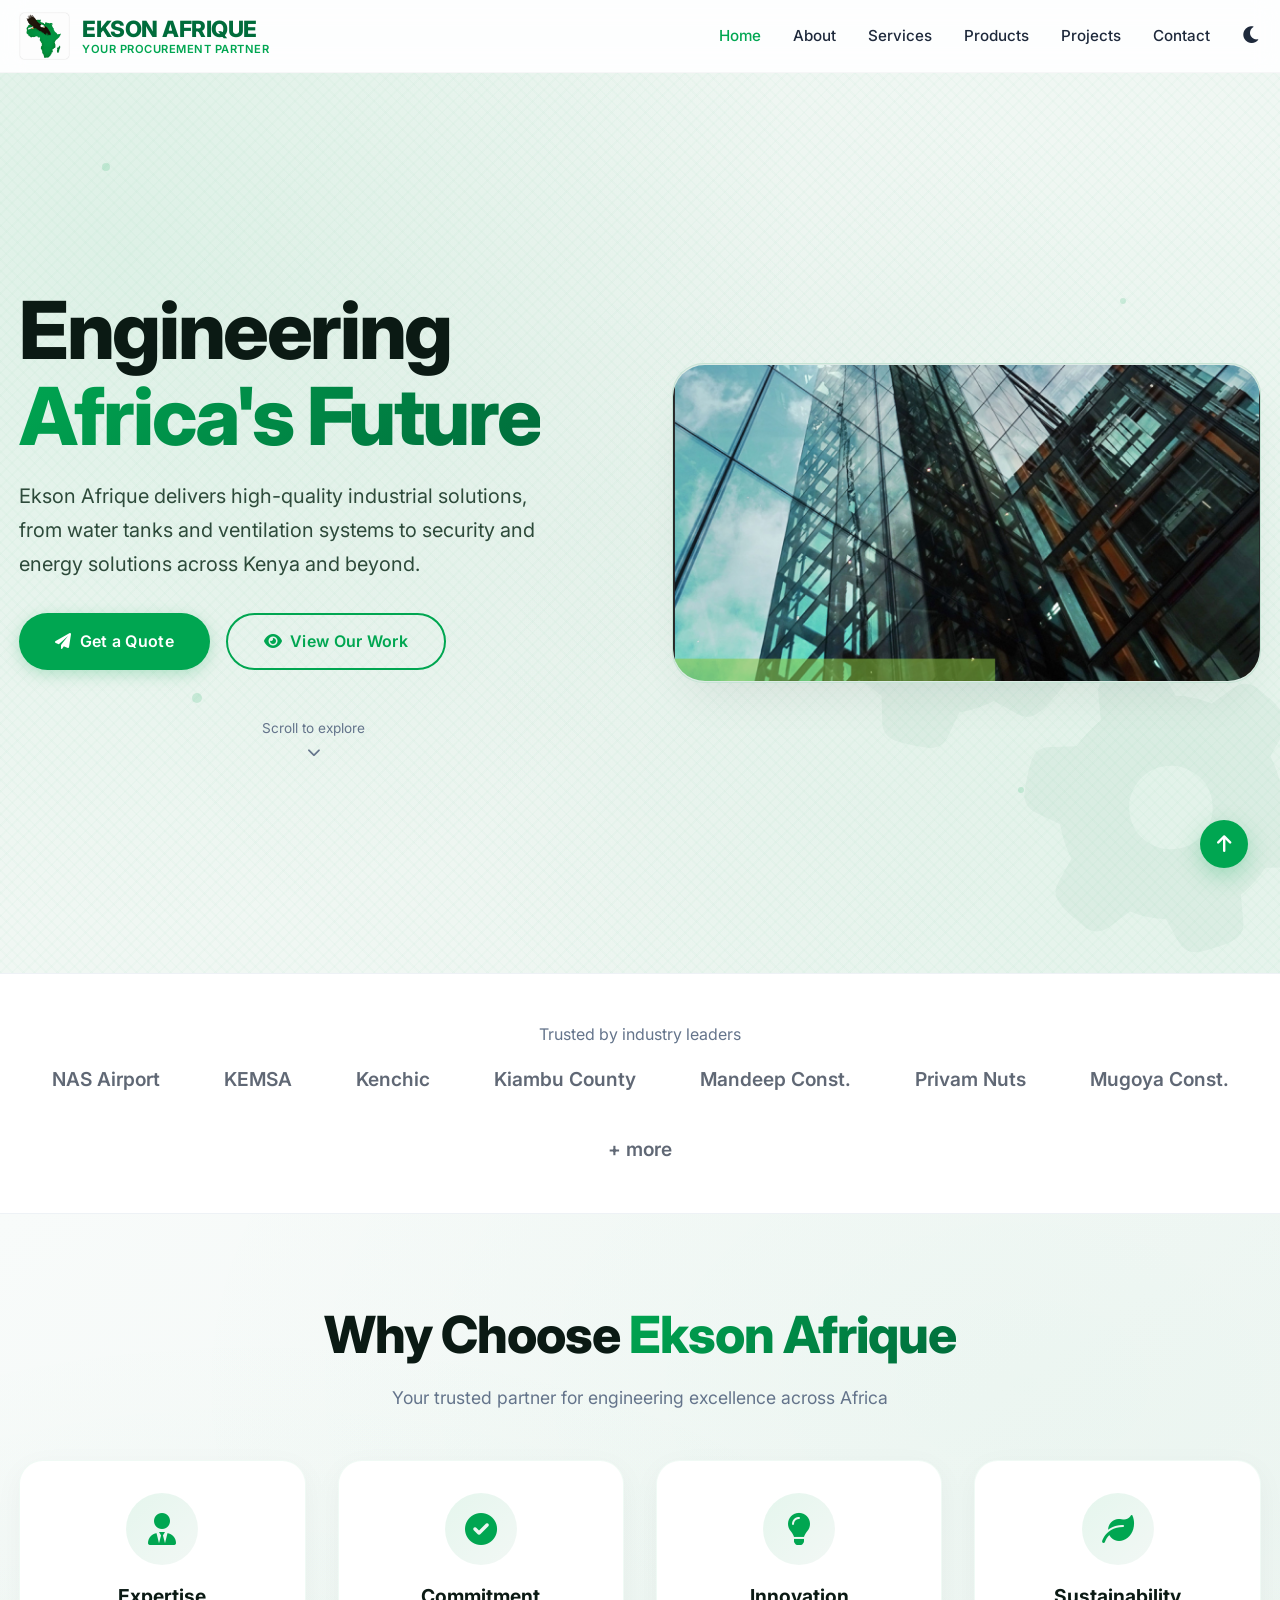
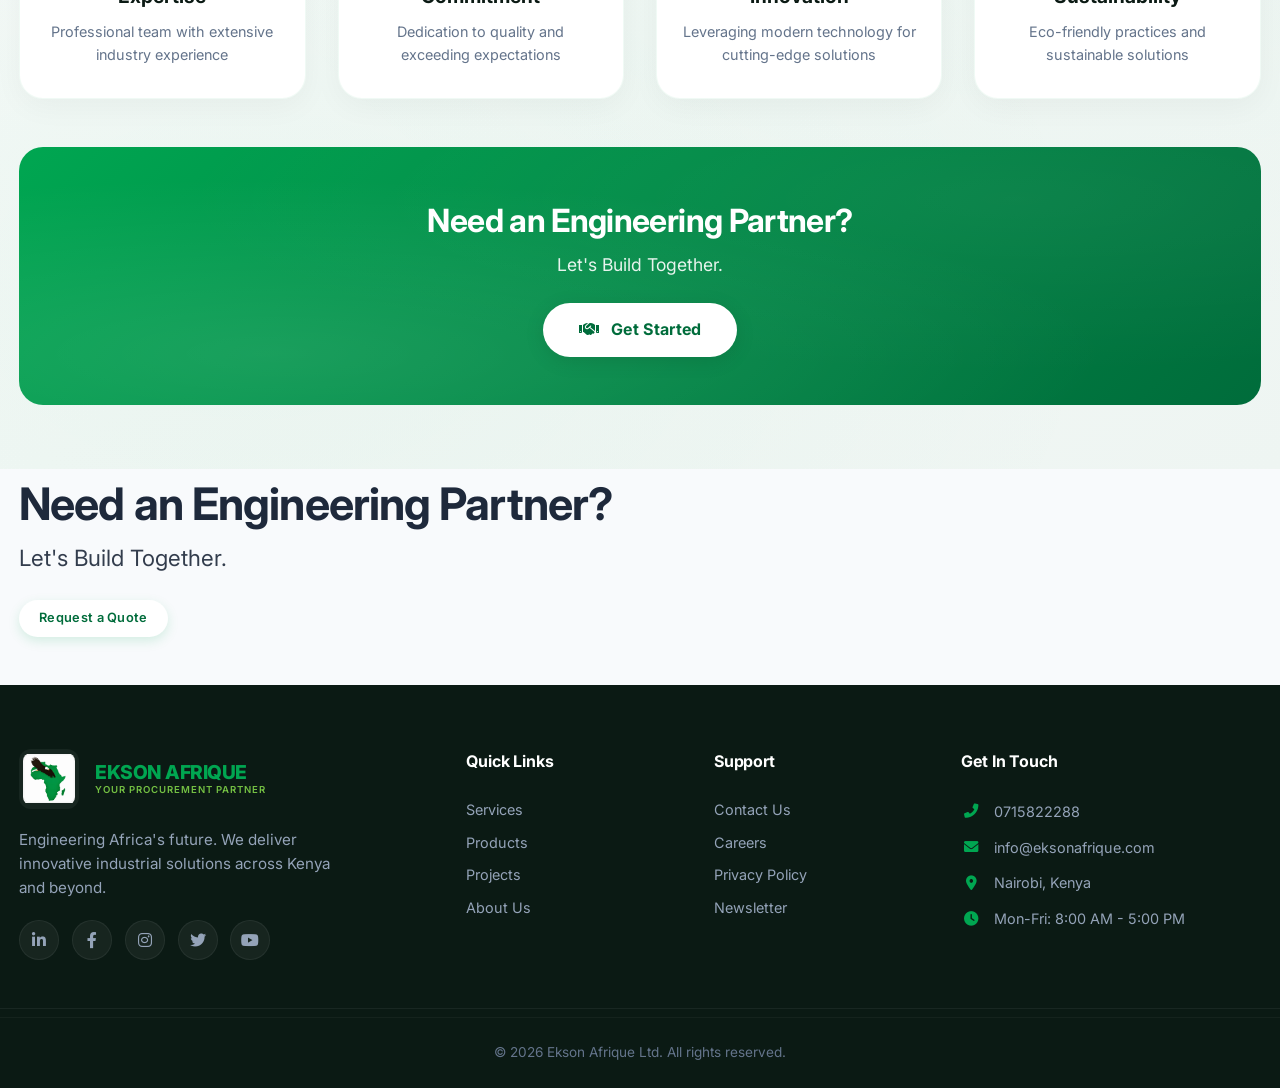
==== commit 57a316da: "Update site pages and favicon" ====
--- a/index.html
+++ b/index.html
@@ -9,7 +9,7 @@
     <meta property="og:description" content="Powering Africa's Future. Industrial engineering, procurement, and security." />
     <meta property="og:type" content="website" />
     <meta name="twitter:card" content="summary_large_image" />
-    <link rel="icon" href="data:image/svg+xml,<svg xmlns='http://www.w3.org/2000/svg' viewBox='0 0 100 100'><text y='.9em' font-size='90'>⚙️</text></svg>" />
+    <link rel="icon" href="Pics/favicon.svg" type="image/svg+xml" />
     <!-- Google Fonts Inter -->
     <link rel="preconnect" href="https://fonts.googleapis.com" />
     <link rel="preconnect" href="https://fonts.gstatic.com" crossorigin />
@@ -236,7 +236,7 @@
             <h4>Get In Touch</h4>
             <div class="footer-contact-item">
                 <i class="fas fa-phone-alt"></i>
-                <span>+254 700 000 000</span>
+                <span>0715822288</span>
             </div>
             <div class="footer-contact-item">
                 <i class="fas fa-envelope"></i>
@@ -322,7 +322,7 @@
                 <p>If you have any questions about this Privacy Policy, please contact us:</p>
                 <ul>
                     <li><strong>Email:</strong> info@eksonafrique.com</li>
-                    <li><strong>Phone:</strong> +254 700 000 000</li>
+                    <li><strong>Phone:</strong> 0715822288</li>
                     <li><strong>Address:</strong> Nairobi, Kenya</li>
                 </ul>
             </div>
--- a/css/modal.css
+++ b/css/modal.css
@@ -54,11 +54,14 @@
 
     0 30px 70px rgba(0,0,0,.20);
 
+
     transform:translateY(40px) scale(.95);
 
     transition:.45s ease;
 
-    overflow:hidden;
+    /* prevent modal from growing beyond viewport on small screens */
+    max-height:85vh;
+    overflow:auto;
 
     position:relative;
 
@@ -103,7 +106,6 @@
     margin:0 auto 20px;
 
     object-fit:contain;
-
 }
 
 .success-icon{
@@ -280,6 +282,21 @@
 
     transform:translateY(-2px);
 
+}
+
+/* Responsive tweaks for success modal on small screens */
+@media (max-width:600px){
+    .success-modal{
+        width:calc(100% - 32px);
+        padding:24px;
+        border-radius:20px;
+    }
+    .success-title{
+        font-size:1.6rem;
+    }
+    .reference-value{
+        font-size:1.25rem;
+    }
 }
 
 /* =====================================
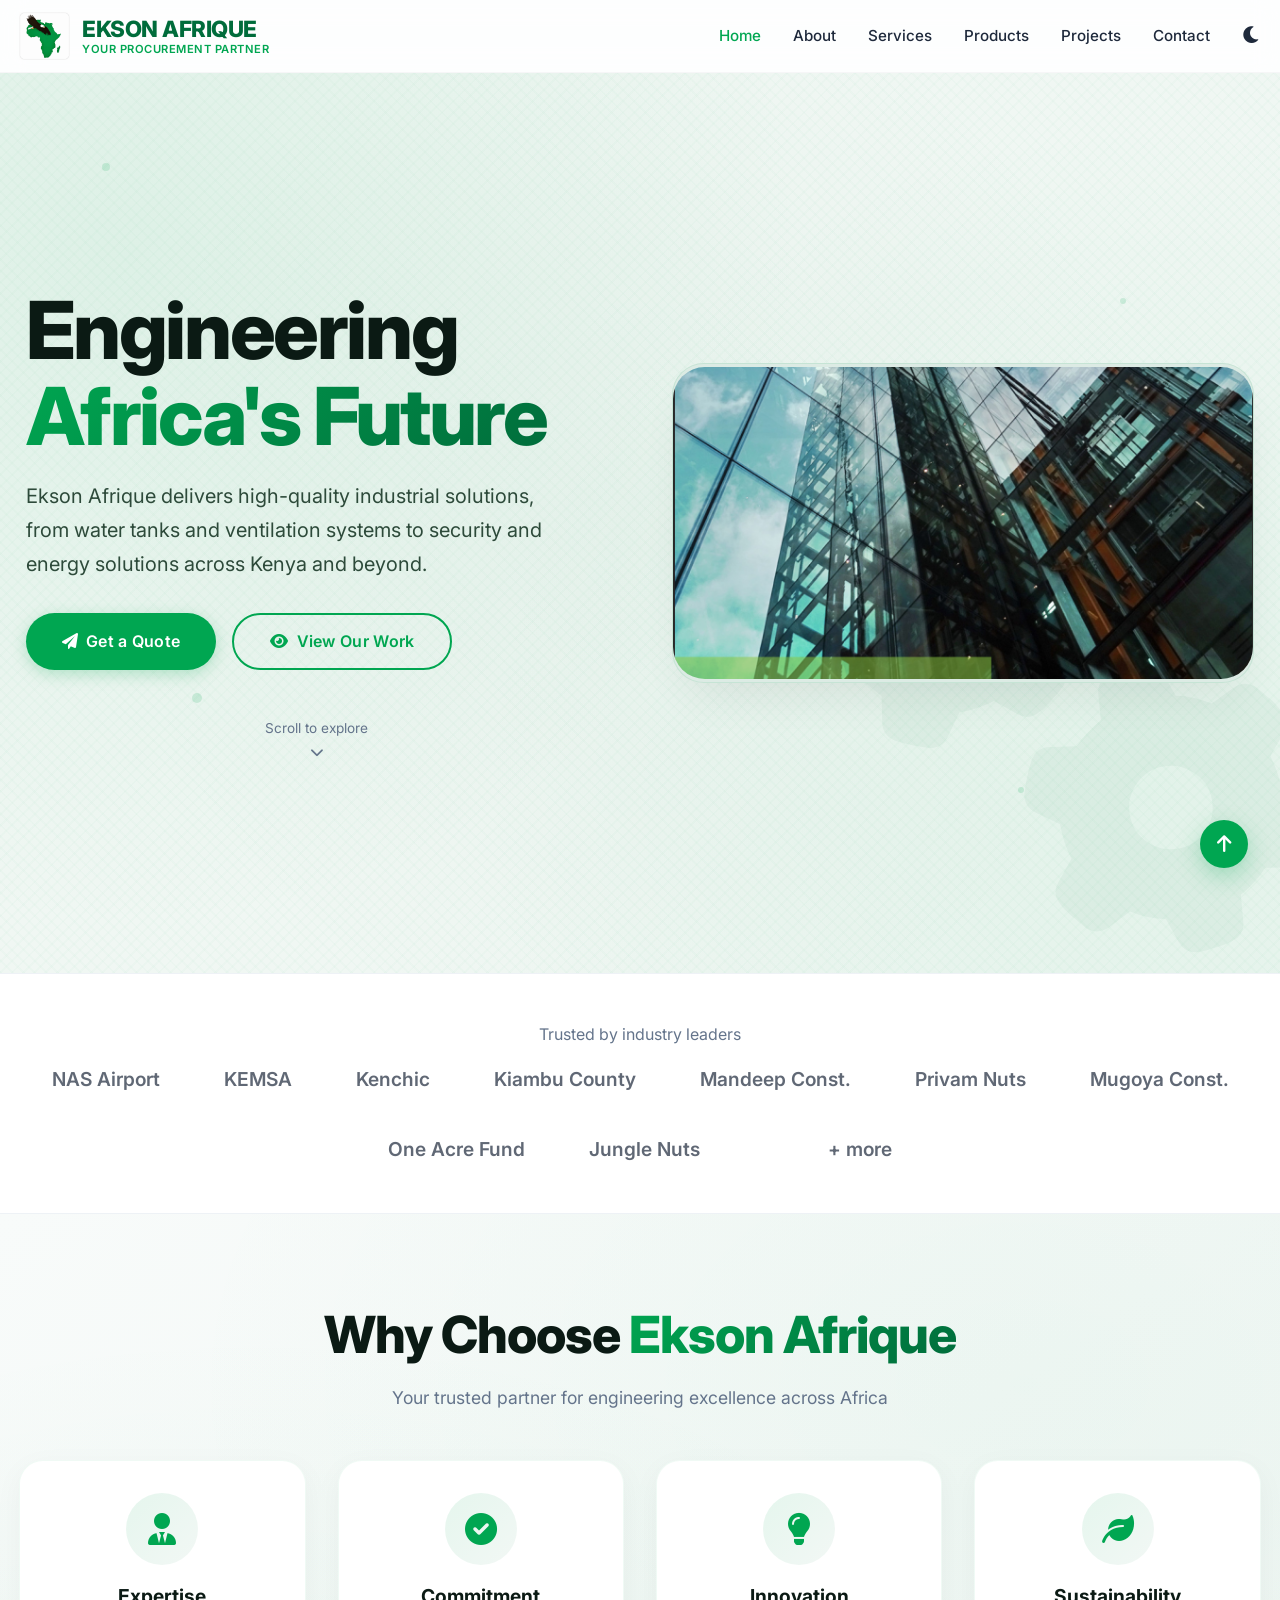
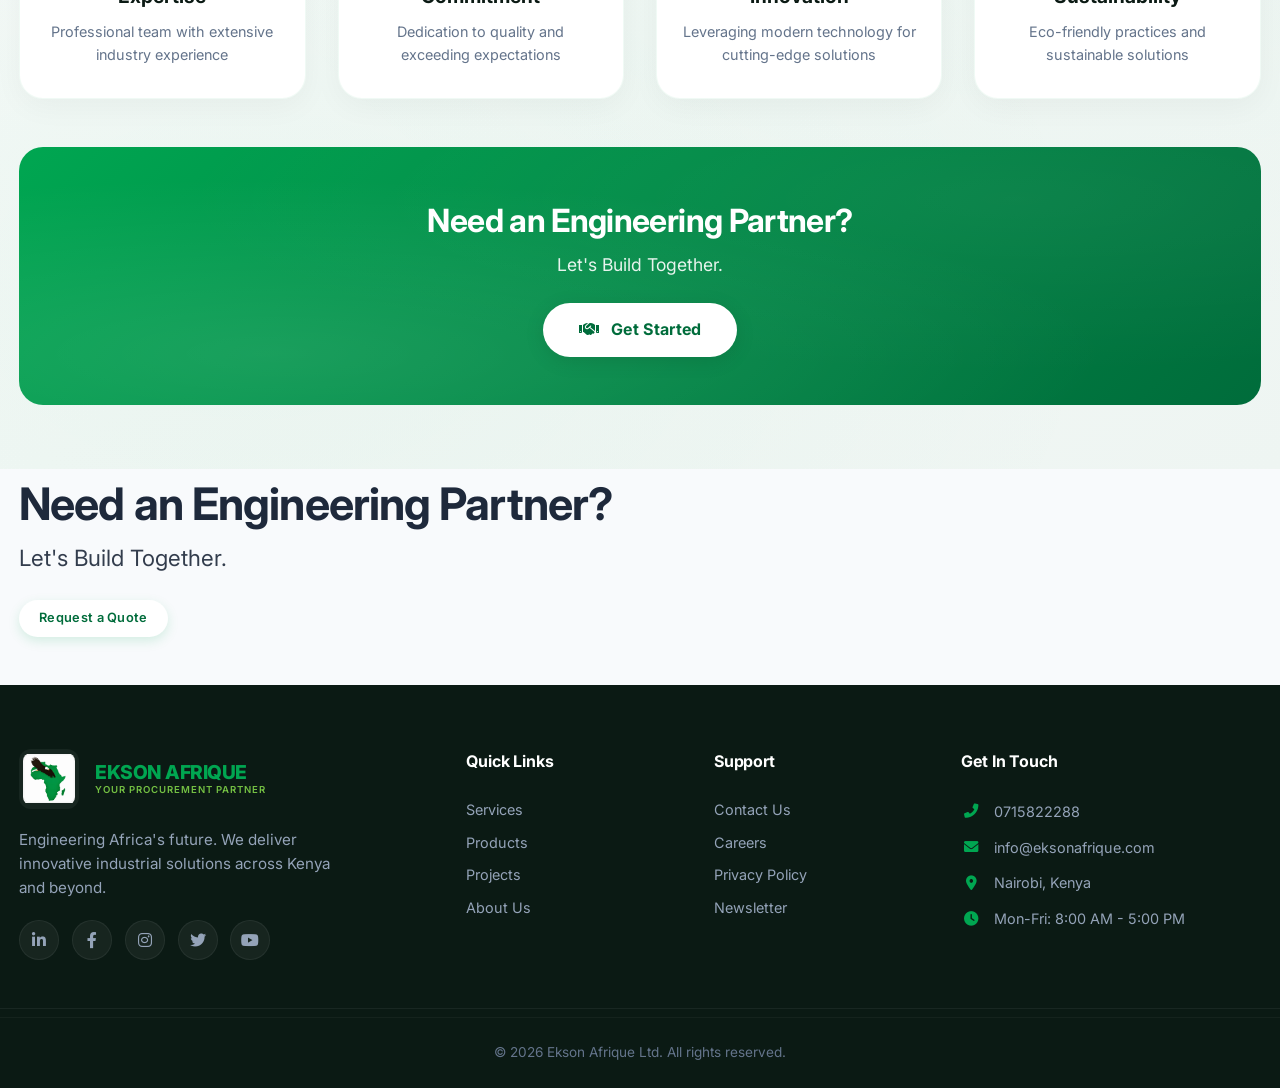
==== commit 22b5176b: "Update website" ====
--- a/index.html
+++ b/index.html
@@ -105,7 +105,7 @@
             
             <!-- Right Column: Image with Intro.png -->
             <div class="hero-image">
-                <img src="../Pics/Intro.png" alt="Ekson Afrique - Engineering Solutions" />
+                <img src="Pics/Intro.png" alt="Ekson Afrique - Engineering Solutions" />
                 <div class="image-icon">
                     <i class="fas fa-industry"></i>
                 </div>
@@ -119,7 +119,7 @@
             <p class="text-center" style="color:#64748B; margin-bottom:1rem; transition: color 0.3s;">Trusted by industry leaders</p>
             <div class="logo-strip">
                 <span>NAS Airport</span><span>KEMSA</span><span>Kenchic</span><span>Kiambu County</span>
-                <span>Mandeep Const.</span><span>Privam Nuts</span><span>Mugoya Const.</span><span>+ more</span>
+                <span>Mandeep Const.</span><span>Privam Nuts</span><span>Mugoya Const.</span><span>One Acre Fund</span><span>Jungle Nuts</span><span></span>+ more</span>
             </div>
         </div>
     </section>
--- a/css/style.css
+++ b/css/style.css
@@ -32,7 +32,7 @@
 .container {
     max-width: 1280px;
     margin: 0 auto;
-    padding: 0 24px;
+    padding: 0 clamp(1.25rem, 2vw, 2.5rem);
 }
 
 /* ---------- Cards ---------- */
--- a/css/homepage.css
+++ b/css/homepage.css
@@ -87,6 +87,8 @@
 .intro-section .container {
     position: relative;
     z-index: 1;
+    padding-left: clamp(1.25rem, 2vw, 2.5rem);
+    padding-right: clamp(1.25rem, 2vw, 2.5rem);
 }
 
 /* Hero grid with better text contrast */
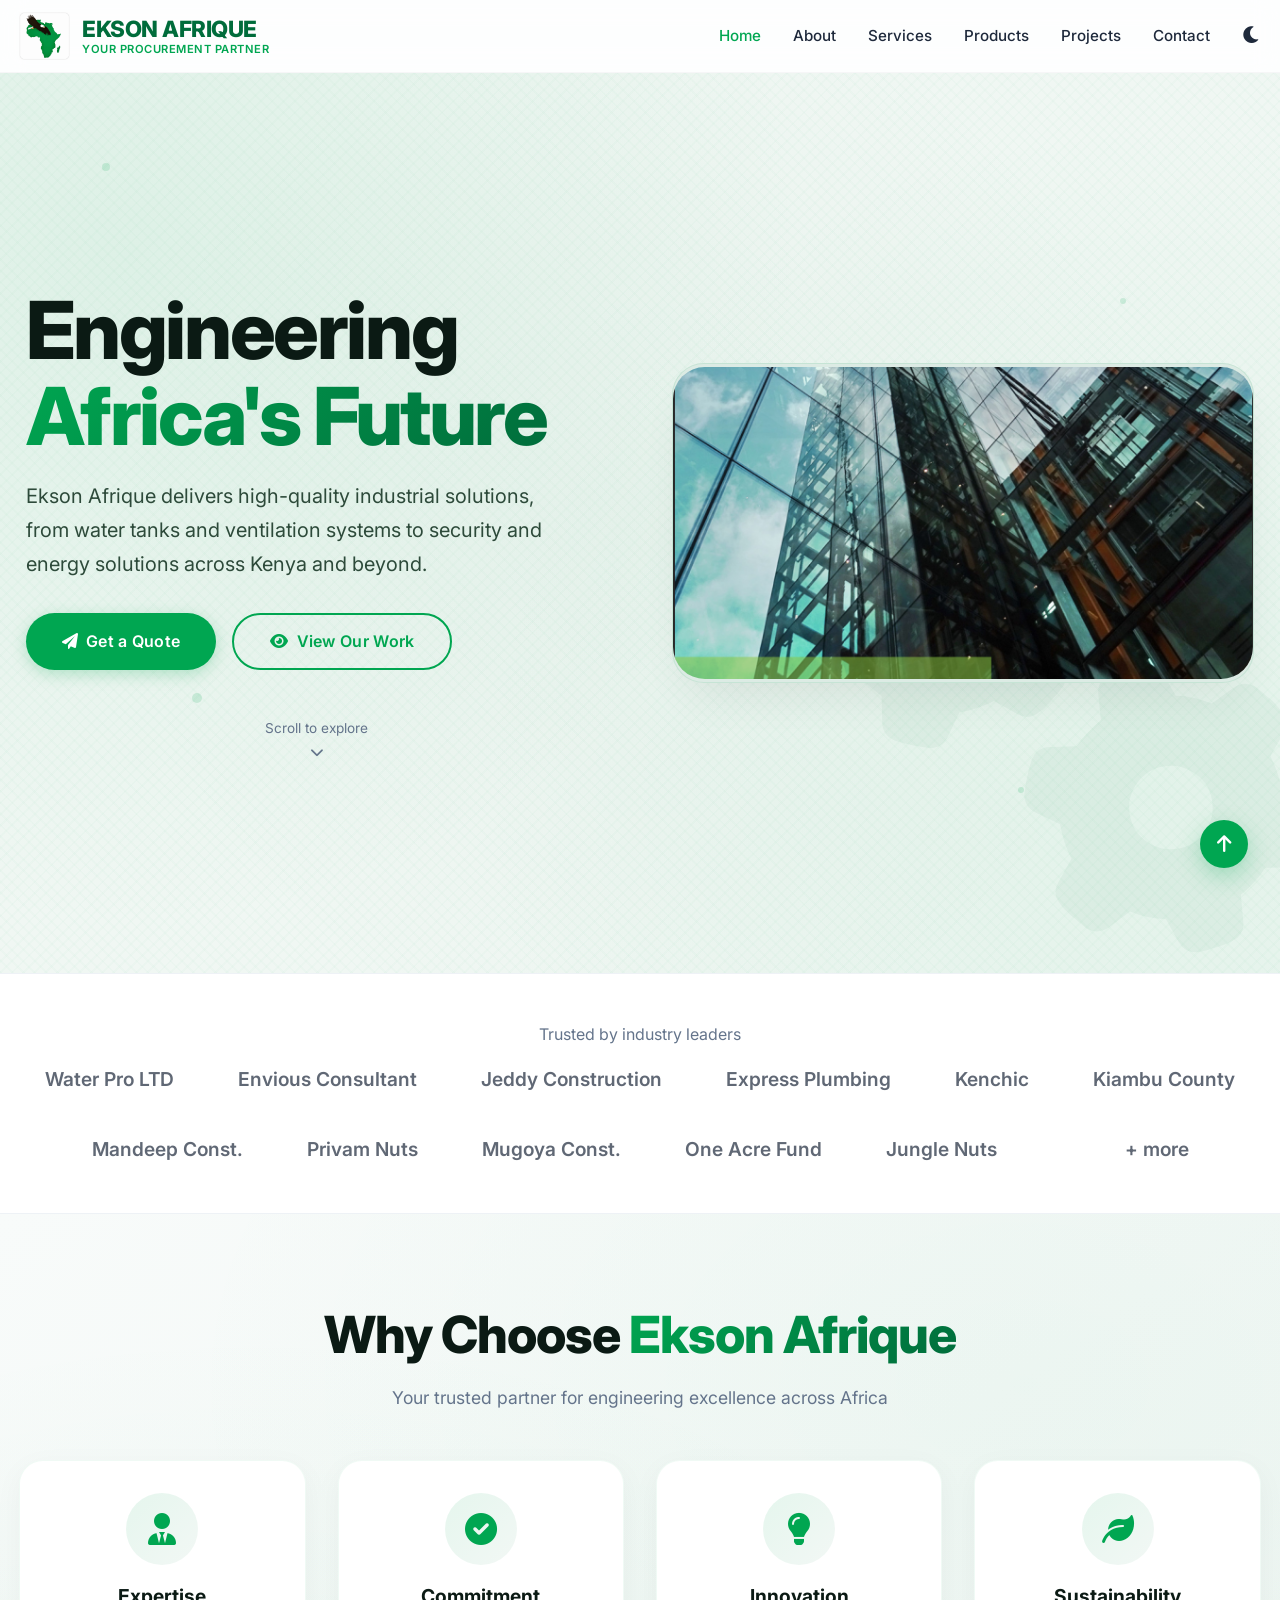
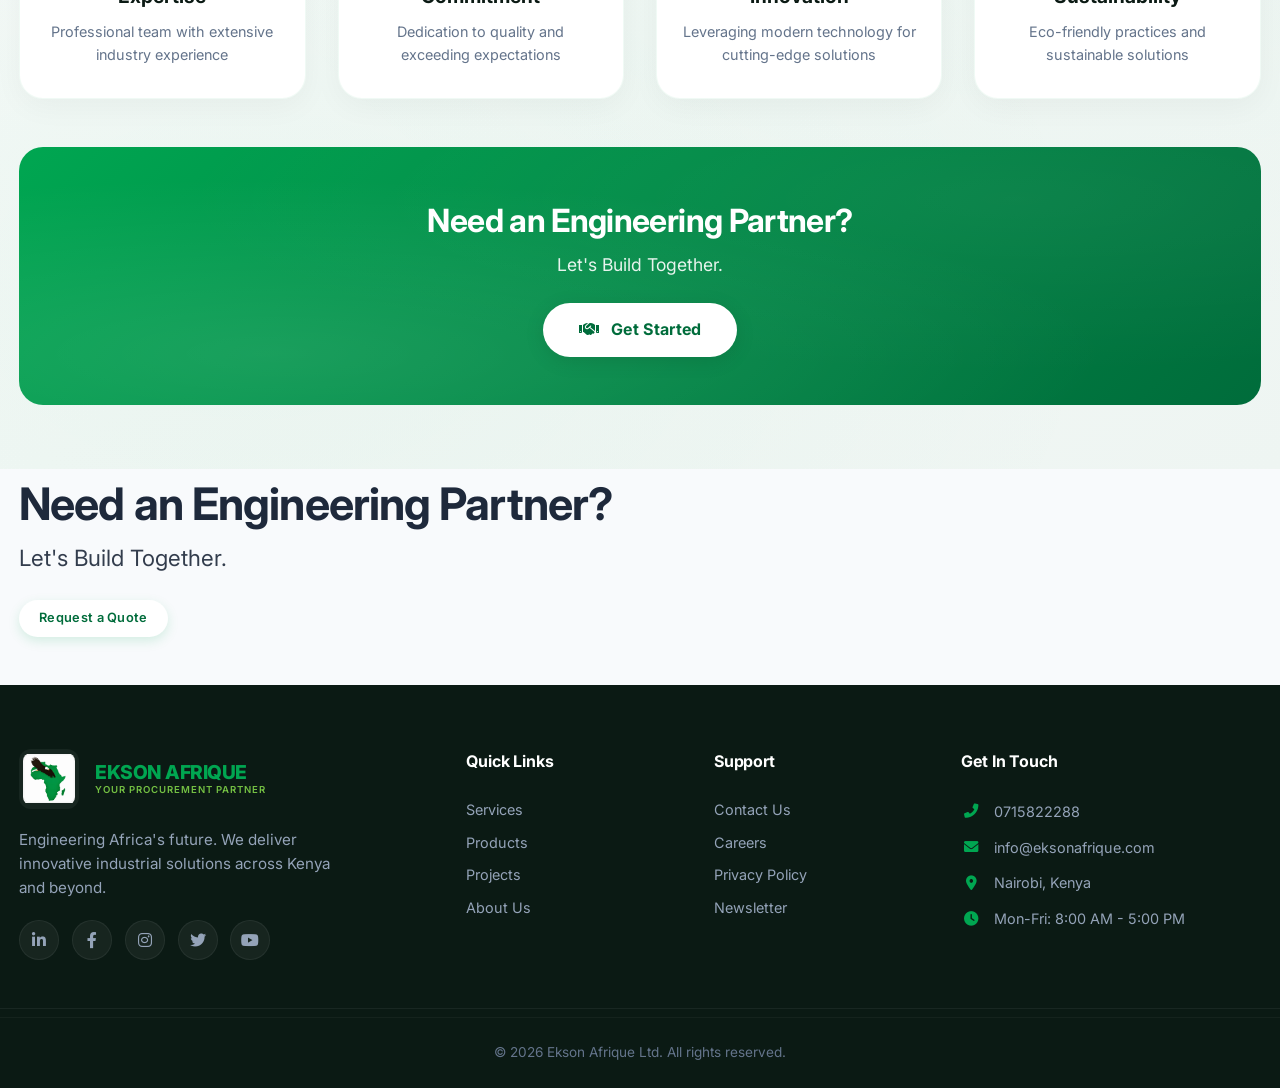
==== commit e8ded702: "Update website" ====
--- a/index.html
+++ b/index.html
@@ -118,8 +118,14 @@
         <div class="container">
             <p class="text-center" style="color:#64748B; margin-bottom:1rem; transition: color 0.3s;">Trusted by industry leaders</p>
             <div class="logo-strip">
-                <span>NAS Airport</span><span>KEMSA</span><span>Kenchic</span><span>Kiambu County</span>
-                <span>Mandeep Const.</span><span>Privam Nuts</span><span>Mugoya Const.</span><span>One Acre Fund</span><span>Jungle Nuts</span><span></span>+ more</span>
+                <span>Water Pro LTD</span>
+                <span>Envious Consultant</span>
+                <span>Jeddy Construction</span>
+                <span>Express Plumbing</span>
+                <span>Kenchic</span>
+                <span>Kiambu County</span>
+                <span>Mandeep Const.</span>
+                <span>Privam Nuts</span><span>Mugoya Const.</span><span>One Acre Fund</span><span>Jungle Nuts</span><span></span>+ more</span>
             </div>
         </div>
     </section>
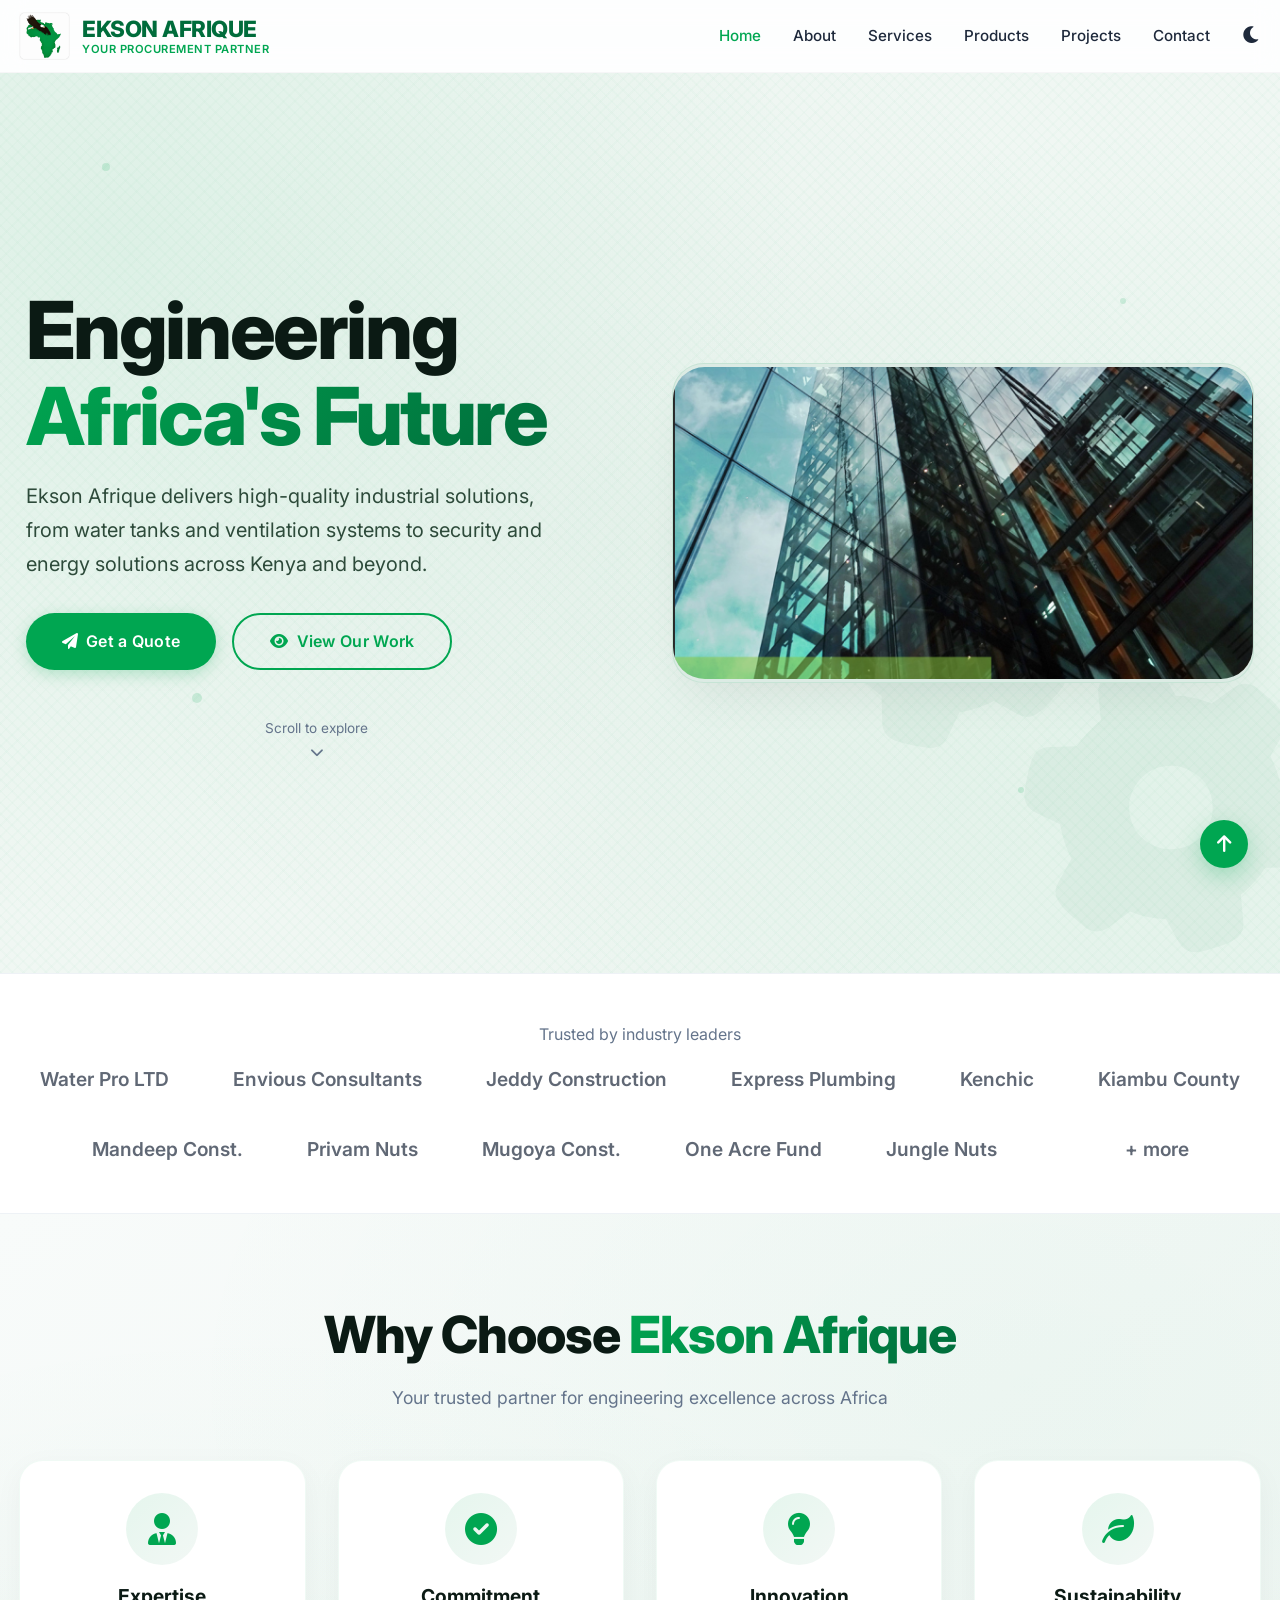
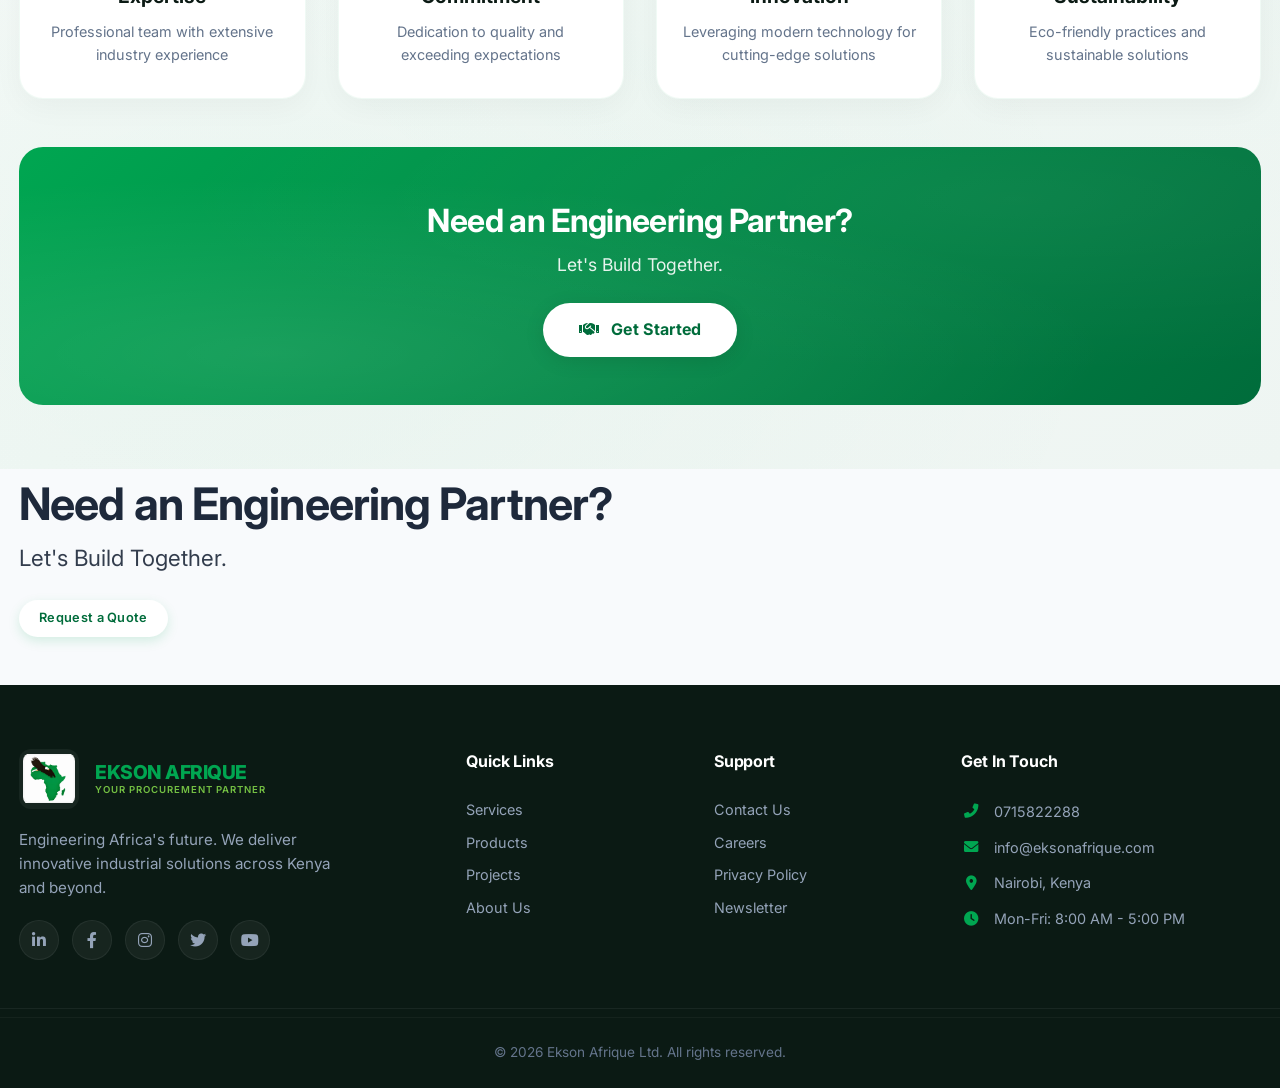
==== commit 43355379: "Update website" ====
--- a/index.html
+++ b/index.html
@@ -119,13 +119,17 @@
             <p class="text-center" style="color:#64748B; margin-bottom:1rem; transition: color 0.3s;">Trusted by industry leaders</p>
             <div class="logo-strip">
                 <span>Water Pro LTD</span>
-                <span>Envious Consultant</span>
+                <span>Envious Consultants</span>
                 <span>Jeddy Construction</span>
                 <span>Express Plumbing</span>
                 <span>Kenchic</span>
                 <span>Kiambu County</span>
                 <span>Mandeep Const.</span>
-                <span>Privam Nuts</span><span>Mugoya Const.</span><span>One Acre Fund</span><span>Jungle Nuts</span><span></span>+ more</span>
+                <span>Privam Nuts</span>
+                <span>Mugoya Const.</span>
+                <span>One Acre Fund</span>
+                <span>Jungle Nuts</span>
+                <span></span>+ more</span>
             </div>
         </div>
     </section>
